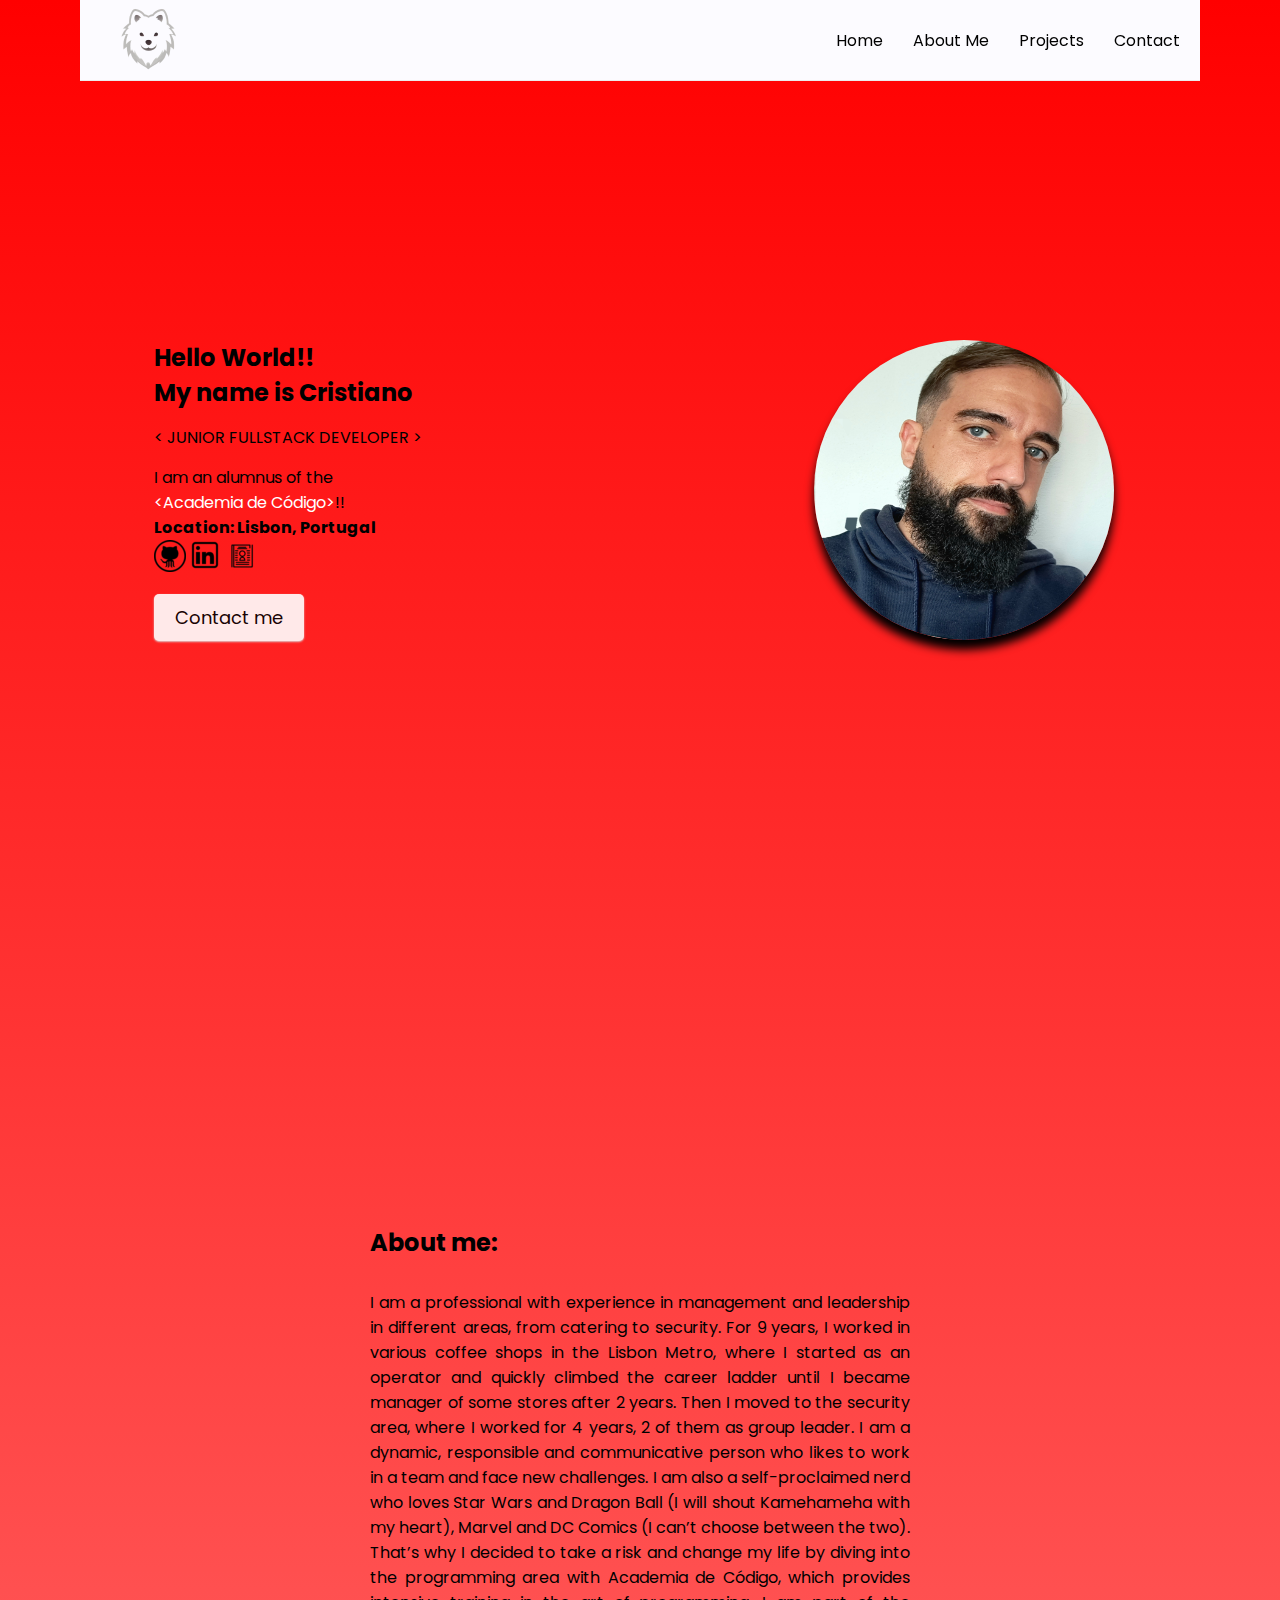
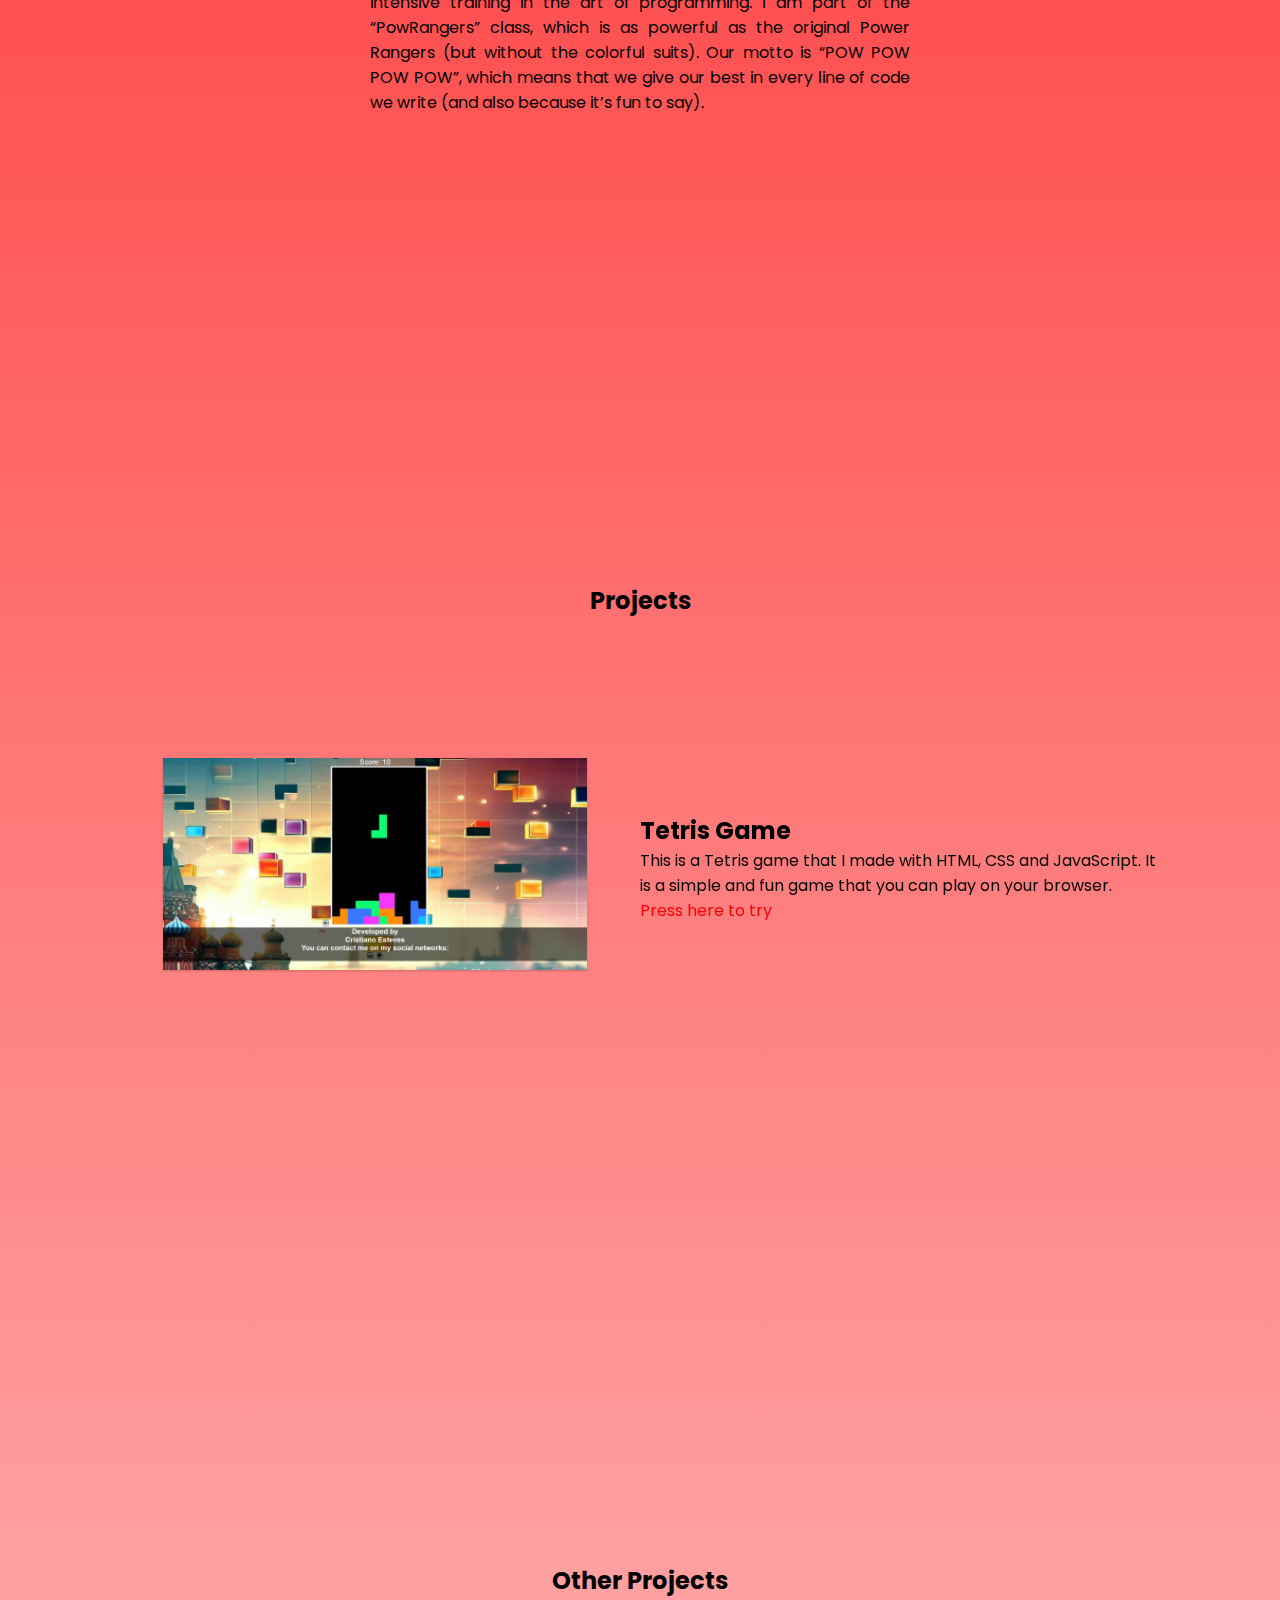
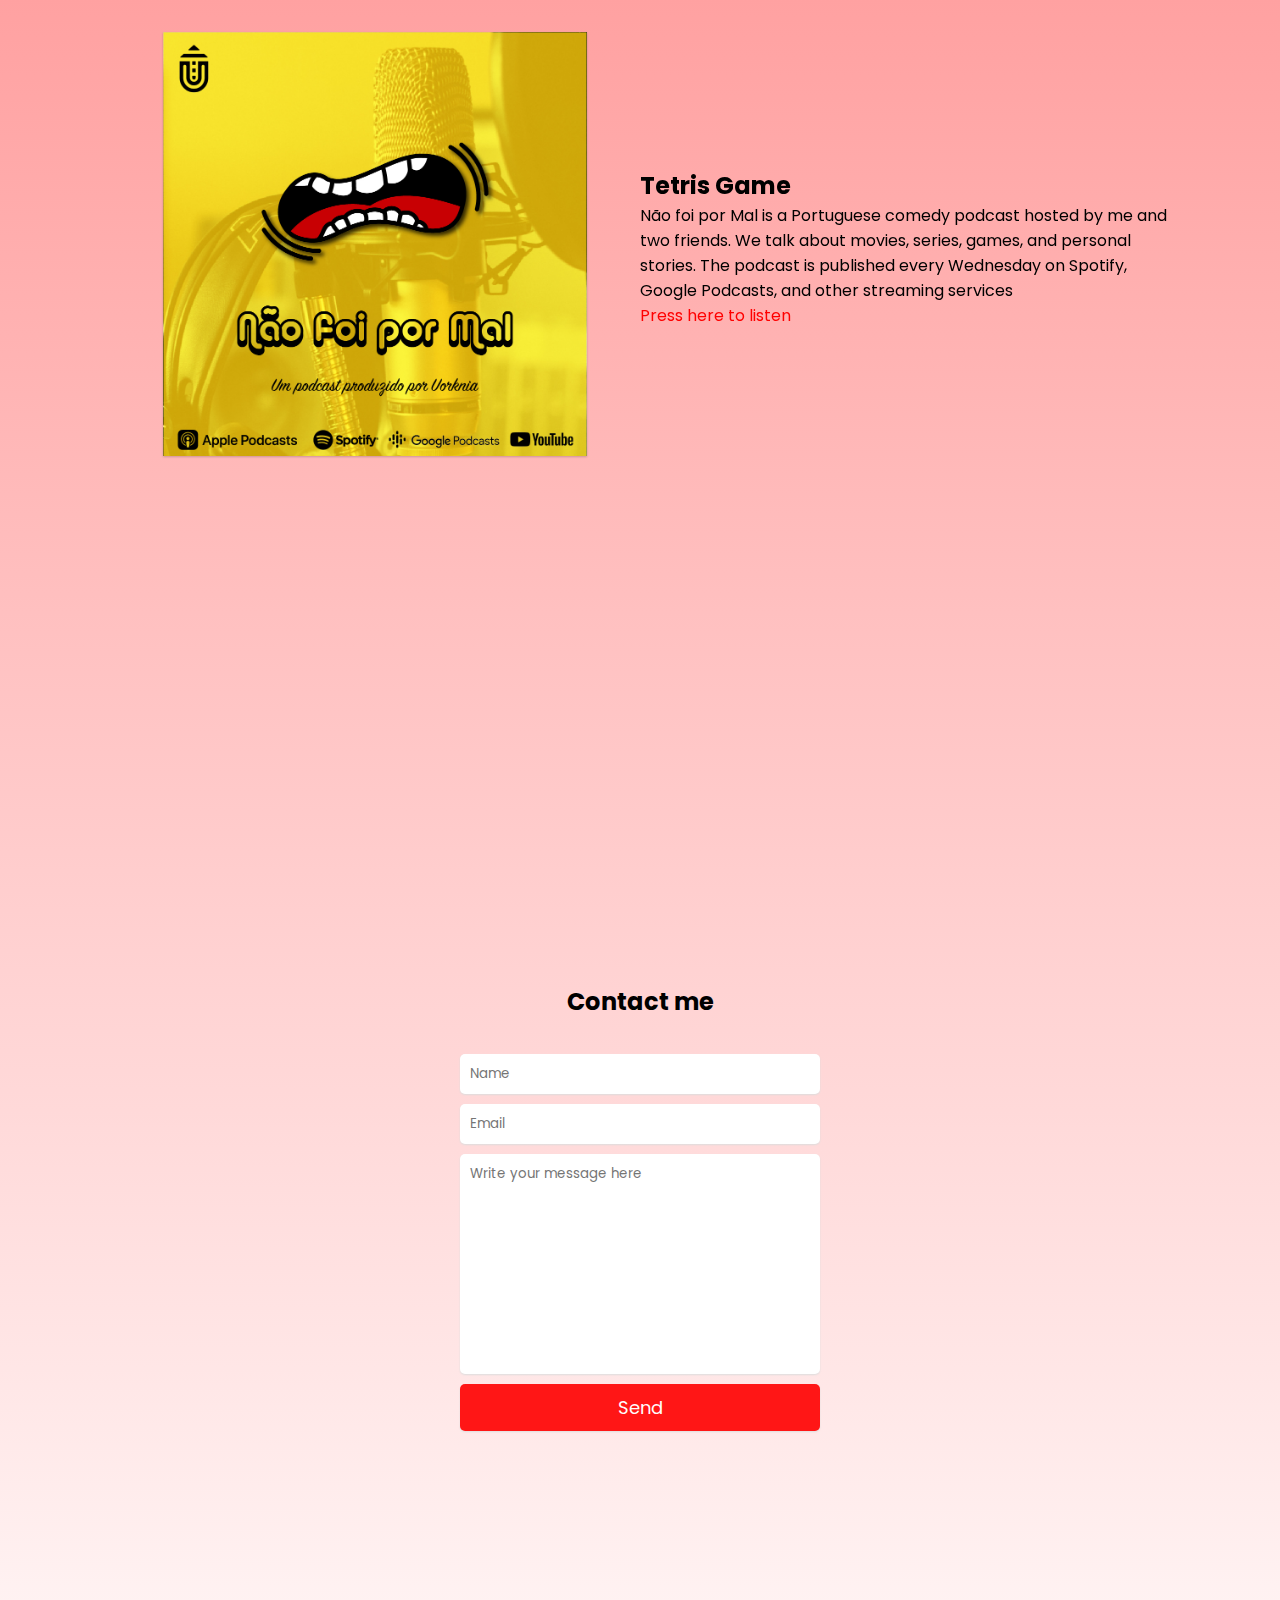
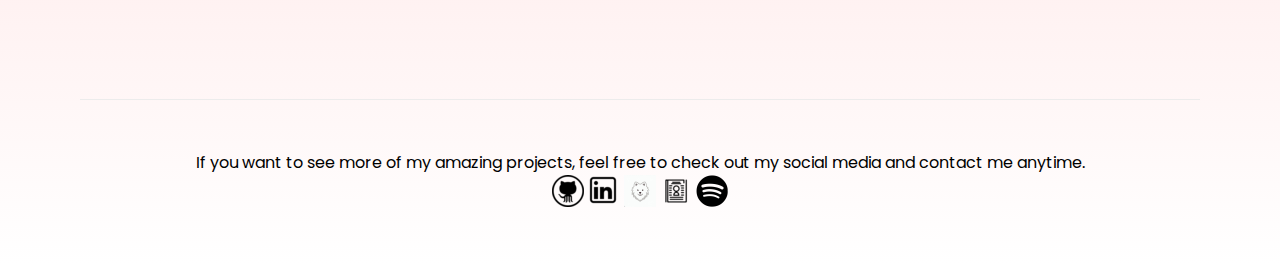
==== index.html @ 314650da "Update index.html" ====
<!DOCTYPE html>
<html lang="en">

<head>
  <meta charset="UTF-8">
  <meta http-equiv="X-UA-Compatible" content="IE=edge">
  <meta name="viewport" content="width=device-width, initial-scale=1.0">
  <link rel="stylesheet" href="https://unpkg.com/swiper/swiper-bundle.min.css" />
  <link rel="stylesheet" href="style.css">
  <link rel="icon" type="image/png" sizes="32x32" href="/resource/peky32x32.png">
  <title>Cristiano Esteves Profile Page</title>
</head>

<body>
  <main>
    <!-- HEADER -->
    <header>
      <div class="logo">
        <a href="resource/peky.png" target="_blank" rel="noopener noreferrer"><img src="/resource/peky-rem.png"></a>
      </div>
      <div class="menu">
        <nav class="nav-list">
          <a href="#home">Home</a>
          <a href="#aboutme">About Me</a>
          <a href="#projects">Projects</a>
          <a href="#contact">Contact</a>
        </nav>
      </div>
    </header>

    <!-- HOME -->
    <section id="home">
      <div class="home-info">
        <h2>Hello World!! <br>My name is Cristiano </h2>
        <span class="home-position"> < JUNIOR  FULLSTACK  DEVELOPER > </span>
        <span class="home-resume">
          I am an alumnus of the <br><a href="https://www.academiadecodigo.org/" style="color: white;">&lt;Academia de
            Código&gt;</a>!!
          <br><strong>Location: Lisbon, Portugal</strong>
          <br><a href="https://github.com/Cristiano642" target="_blank" style="color: white;"><img
              src="resource/GitHub-icon.png"></a>
          <a href="https://www.linkedin.com/in/cristianoe-dev/" target="_blank" style="color: white;"><img
              src="resource/linkedin-icon.png"></a>
          <a href="resource/Cristiano Esteves CV.pdf" target="_blank" style="color: white;"><img
              src="resource/cv-icon.png"></a>
        </span>

        <button>
          <a href="#contact">Contact me</a>
        </button>
      </div>
      <div class="home-img">
        <img src="./resource/crisPhoto.jpg" alt="Foto de perfil">
      </div>
    </section>

    <section id="aboutme">
      <div class="aboutme-info">
        <h2>About me:</h2>
        <span class="aboutme-position"></span>
        <span class="aboutme-resume">
          I am a professional with experience in management and leadership in different areas, from
          catering to security. For 9 years, I worked in various coffee shops in the Lisbon Metro, where I
          started as an operator and quickly climbed the career ladder until I became manager of some
          stores after 2 years. Then I moved to the security area, where I worked for 4 years, 2 of them
          as group leader.
          I am a dynamic, responsible and communicative person who likes to work in a team and face new
          challenges. I am also a self-proclaimed nerd who loves Star Wars and Dragon Ball (I will shout
          Kamehameha with my heart), Marvel and DC Comics (I can’t choose between the two). That’s why I
          decided to take a risk and change my life by diving into the programming area with Academia de
          Código, which provides intensive training in the art of programming. I am part of the
          “PowRangers” class, which is as powerful as the original Power Rangers (but without the colorful
          suits). Our motto is “POW POW POW POW”, which means that we give our best in every line of code
          we write (and also because it’s fun to say).
        </span>
      </div>
    </section>

    <!-- PROJECTS -->

    <section id="projects">
      <h2>Projects</h2>
      <div class="swiper mySwiper">
        <div class="swiper-wrapper">
          <div class="swiper-slide">
            <div class="project-img">
              <img src="resource/tetris-game.jpeg">
            </div>
            <div class="project-info">
              <h2>Tetris Game</h2>
              <p>This is a Tetris game that I made with HTML, CSS and JavaScript. It is a simple and fun game that you
                can play on your browser.</p>
              <a href="https://tetris-game-9y6k.onrender.com/" target="_blank" style="color: red;">Press here to try</a>
            </div>
          </div>
          <div class="swiper-slide">
            <div class="project-img">
              <img src="resource/moviefinder.jpeg">
            </div>
            <div class="project-info">
              <h2>MovieFinder</h2>
              <p> I created a website that uses an API to search for a movie that is typed by the user. An API is an
                application programming interface that allows communication between different systems.</p>
              <a href="https://moviefinder-sgd6.onrender.com/" target="_blank" style="color: red;">Press here to try</a>
            </div>
          </div>
          <div class="swiper-slide">
            <div class="project-img">
              <img src="resource/snake-game.jpeg">
            </div>
            <div class="project-info">
              <h2>The SnakeGame</h2>
              <p>This is a project of a simple snake game made with HTML, CSS and JavaScript. The goal of the game is to
                control the snake with the arrow keys or the buttons on the screen and make it eat the apples that
                appear on the grid. The apples are the red balls.</p>
              <a href="https://snake-game-by-cristiano-esteves.onrender.com/" target="_blank" style="color: red;">Press
                here to try</a>
            </div>
          </div>
          <div class="swiper-slide">
            <div class="project-img">
              <img src="./resource/hangman.png">
            </div>
            <div class="project-info">
              <h2>Hangman Game</h2>
              <p>This is a simple word guessing game where the player must try to discover the hidden word before the
                doll is completely drawn.</p>
              <p><strong>Made in Java</strong></p>
            </div>
          </div>
          <div class="swiper-slide">
            <div class="project-img">
              <img src="./resource/Powball2.png">
            </div>
            <div class="project-info">
              <h2>PowBall Game</h2>
              <p>A game where you have to catch the balls and escape from the bombs.</p>
              <p><strong>Made in Java</strong></p>
            </div>
          </div>

        </div>

        <div class="swiper-button-next"></div>
        <div class="swiper-button-prev"></div>
        <div class="swiper-pagination"></div>
      </div>
    </section>


    <!-- Other Projects-->

    <section id="projects">
      <h2>Other Projects</h2>
      <div class="swiper mySwiper">
        <div class="swiper-wrapper">
          <div class="swiper-slide">
            <div class="project-img">
              <img src="resource/nfpmPhoto.jpg">
            </div>
            <div class="project-info">
              <h2>Tetris Game</h2>
              Não foi por Mal is a Portuguese comedy podcast hosted by me and two friends. We talk about movies, series,
              games, and
              personal stories. The podcast is published every Wednesday on Spotify, Google Podcasts, and other
              streaming services</p>
              <a href="https://tetris-game-9y6k.onrender.com/" target="_blank" style="color: red;">Press here to listen</a>
            </div>
          </div>
        </div>
      </div>
    </section>
    <!-- CONTACT -->

    <section id="contact">
      <h2>Contact me</h2>
      <form action="https://formsubmit.co/cristiano642@hotmail.com" method="POST">
        <input type="text" name="name" placeholder="Name" required>
        <input type="email" name="email" placeholder="Email" require>
        <textarea cols="30" rows="10" name="message" placeholder="Write your message here" required></textarea>
        <input type="hidden" name="_autoresponse" value="Thank you for your message, I will reply as soon as possible.">
        <button type="submit">Send</button>
      </form>
    </section>

    <footer>
      <p>If you want to see more of my amazing projects, feel free to check out my social media and contact me anytime.</p>
      <a href="https://github.com/Cristiano642" target="_blank" style="color: white;"><img
          src="resource/GitHub-icon.png"></a>
      <a href="https://www.linkedin.com/in/cristianoe-dev/" target="_blank" style="color: white;"><img
          src="resource/linkedin-icon.png"></a>
      <a href="resource/peky.png" target="_blank" rel="noopener noreferrer"><img sizes="32px 32px" src="/resource/peky32x32.png"></a>
      <a href="resource/Cristiano Esteves CV.pdf" target="_blank" style="color: white;"><img src="resource/cv-icon.png"></a>
      <a href="https://open.spotify.com/show/4ibRw3unUvCYvK0RNx3aZR?si=bc5b42cee60f4824" target="_blank" style="color: white;"><img src="resource/spotify_icon-icons.com_65503.ico"></a>
    </footer>
  </main>

  <script src="https://unpkg.com/swiper/swiper-bundle.min.js"></script>
  <script src="script.js"></script>
</body>

</html>
---- style.css ----
@import url('https://fonts.googleapis.com/css2?family=Poppins:wght@400;500;600&family=Roboto:wght@100;300;400;500;700;900&family=Source+Sans+Pro:wght@200;300;400;600;700;900&display=swap');

/* INITIALS */

* {
  margin: 0;
  padding: 0;
  box-sizing: border-box;
  font-family: 'Poppins', sans-serif;
  position: relative;
}

html {
  scroll-behavior: smooth;
}

body {
  background-image: linear-gradient(red,white);
  display: flex;
  justify-content: center;
}

body::-webkit-scrollbar {
  width: 6px;
}
body::-webkit-scrollbar-thumb {
  border-radius: 10px;
  background-color: lightgray; 
}

main {
  width: 1120px;
}

/* HEADER */

header {
  display: flex;
  align-items: center;
  justify-content: space-between;
  padding: 5px 20px;
  height: 80px;
  position: fixed;
  top: 0;
  z-index: 999;
  background-color: #fcfbff;
  box-shadow: 0 1px 0 #ececec;
  max-width: 1120px;
  width: 100%;
}

.logo img {
  width: 50%;
  height: 50%;
}

.nav-list {
  display: flex;
  gap: 30px;
}

a {
  cursor: pointer;
  text-decoration: none;
  color: black;
}

/* HOME */

section#home {
  height: calc(100vh + 80px);
  display: flex;
  align-items: center;
  justify-content: space-around;
  padding: 5px 20px;
  width: 100%;
}

.home-info {
  width: 50%;
  display: flex;
  flex-direction: column;
  gap: 15px;
  text-align: justify;
}

.home-info button {
  border: none;
  width: 150px;
  padding: 10px;
  background-color: #ffffff;
  color: white;
  font-size: 18px;
  cursor: pointer;
  opacity: 0.9;
  border-radius: 5px;
}

.home-info button a{
  color: rgb(0, 0, 0);
}

.home-info button:hover{
  opacity: 1;
}

.home-img {
  width: 30%;
  display: flex;
  align-items: center;
  justify-content: center;
}

.home-img img {
  width: 300px;
  height: 300px;
  animation: float 5s ease-in-out infinite;
  box-shadow: 0 10px 10px;
  border-radius: 50%;
}


section#aboutme {
  height: calc(100vh + 80px);
  display: flex;
  align-items: center;
  justify-content: space-around;
  padding: 5px 20px;
  width: 100%;
}

.aboutme-info {
  width: 50%;
  display: flex;
  flex-direction: column;
  gap: 15px;
  text-align: justify;
}

/* PROJECTS */

section#projects {
  height: calc(100vh + 80px);
  width: 100%;
  display: flex;
  align-items: center;
  flex-wrap: wrap;
  align-content: center;
  justify-content: center;
}

.project-img {
  width: 50%;
}

.project-img img {
  box-shadow: 0 1px 2px #0003;
  object-fit: cover;
  width: 80%;
}

.project-info {
  width: 50%;
  display: flex;
  flex-direction: column;
  text-align: start;
}

.swiper {
  width: 95vw;
  height: 500px;
}

.swiper-slide {
  text-align: center;
  display: flex;
  justify-content: center;
  align-items: center;
  padding: 0 30px;
}

.swiper-button-next, 
.swiper-button-prev {
  color: white;
}

.swiper-pagination-bullet-active {
  background-color: white;
}


/* CONTACTS */

#contact {
  height: calc(100vh + 80px);
  width: 100%;
  display: flex;
  align-items: center;
  justify-content: center;
  flex-direction: column;
  gap: 30px;
}

#contact form {
  display: flex;
  flex-direction: column;
  gap: 10px;
  max-width: 400px;
  width: 100%;
  padding: 5px 20px;
}

input, textarea, button {
  box-shadow: 0 1px 2px #ddd;
  border: none;
  padding: 10px;
  border-radius: 5px;
  outline: none;
  resize: none;
}

#contact form button {
  background-color: red;
  color: white;
  font-size: 18px;
  cursor: pointer;
  opacity: 0.9;
}

#contact form button:hover{
  opacity: 1;
}

/* FOOTER */

footer {
  box-shadow: 0px -1px 0px 0px #ececec;
  padding: 50px;
  text-align: center;
}

/* MOBILE */

@media (max-width: 450px) {
  header {
    justify-content: center;
  }
  
  .logo {
    display: none;
  }

  section#home {
    flex-direction: column-reverse;
    justify-content: center;
  }

  .home-info, .home-img {
    width: 100%;
    padding: 10px;
  }

  section#aboutme {
    flex-direction: column-reverse;
    justify-content: center;
  }

  .aboutme-info, .aboutme-img {
    width: 100%;
    padding: 10px;
  }

  .swiper-slide {
    flex-direction: column-reverse;
    gap: 30px;
  }

  .project-img {
    width: 100%;
  }
 
  .project-info {
    width: 80%;
  }
}
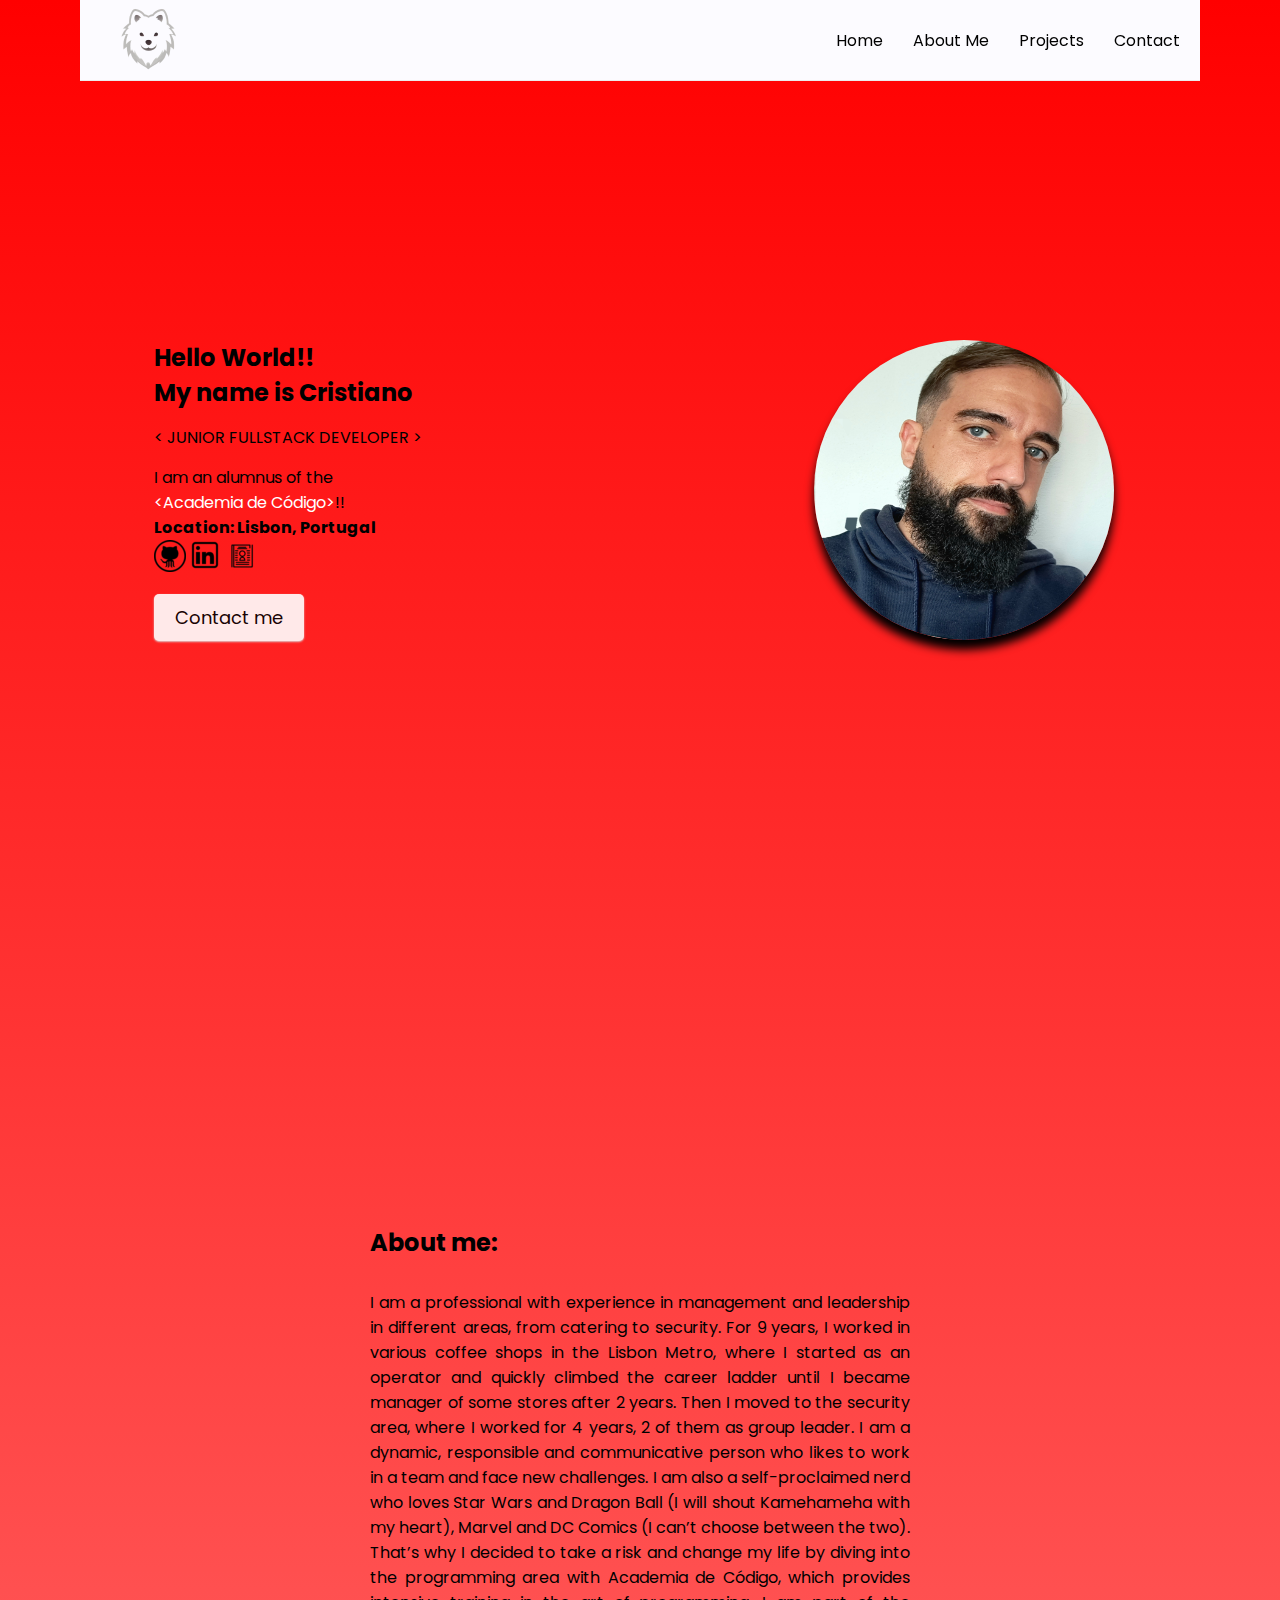
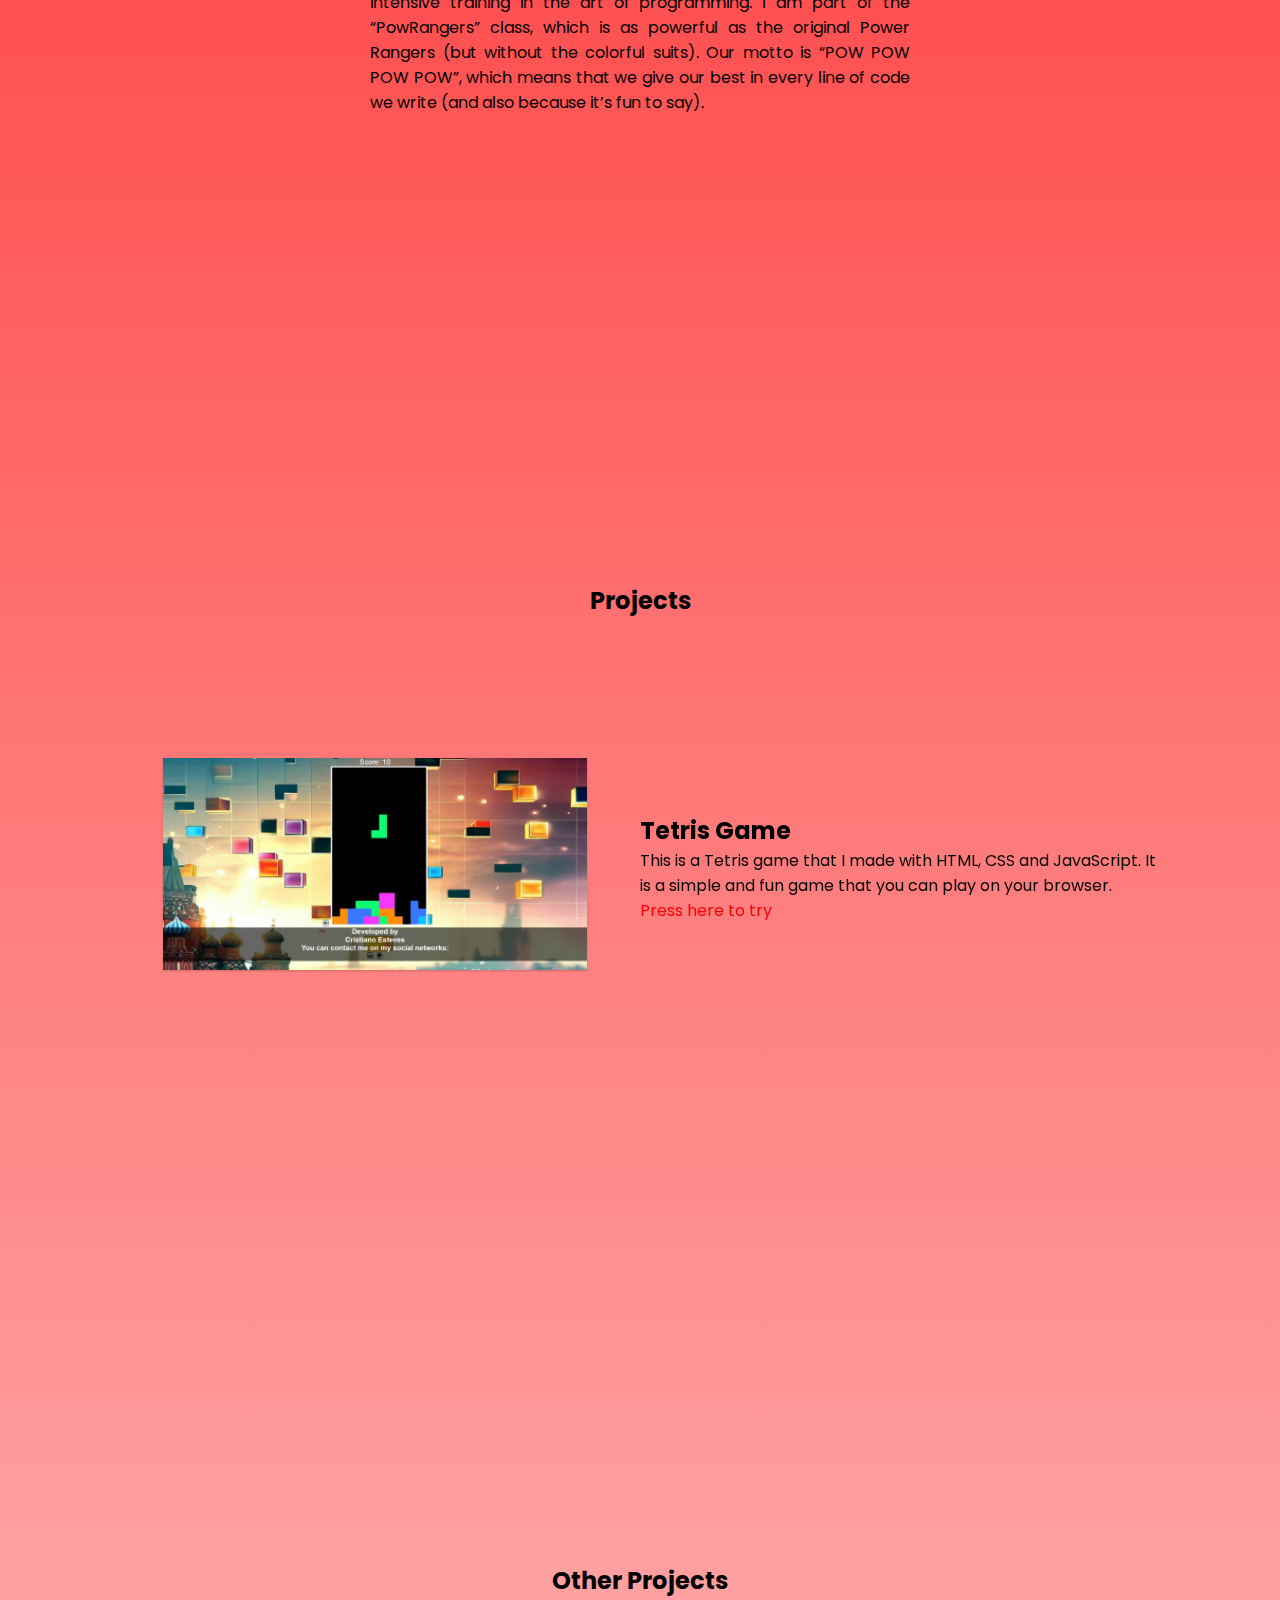
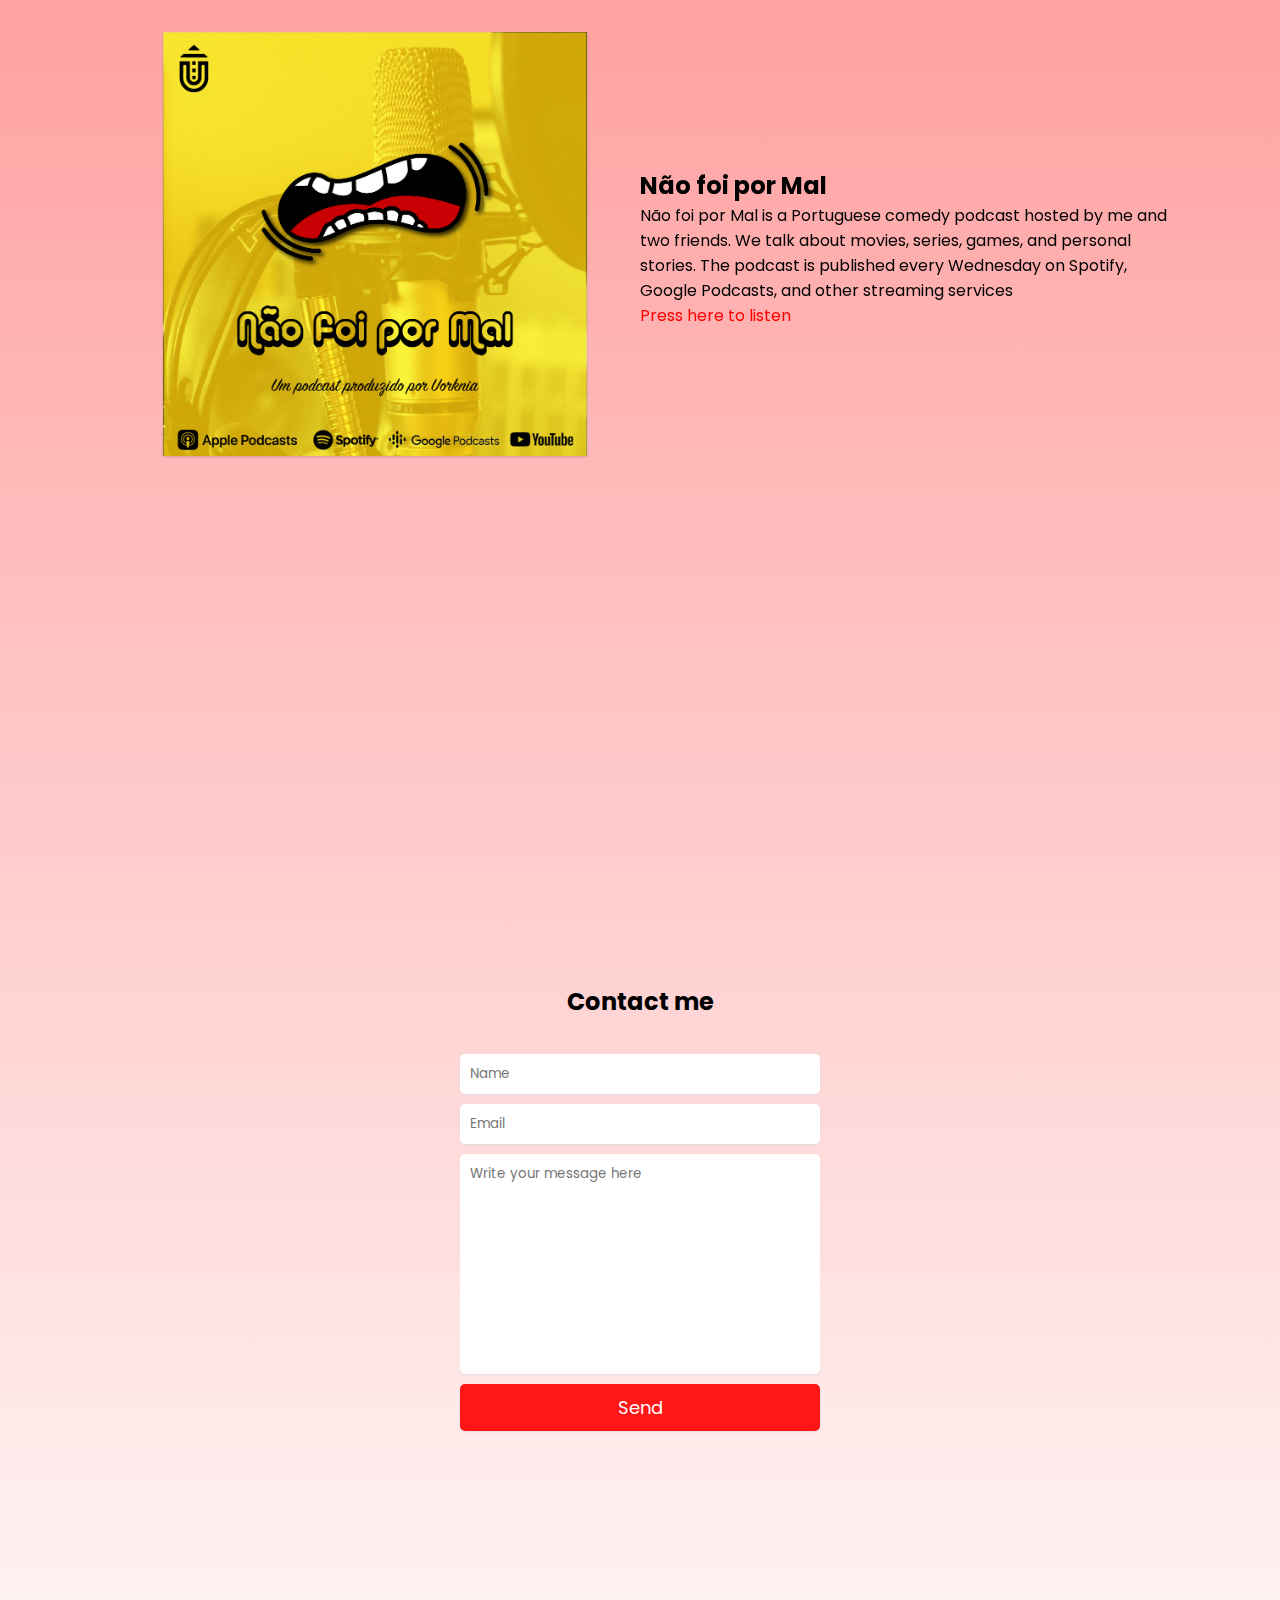
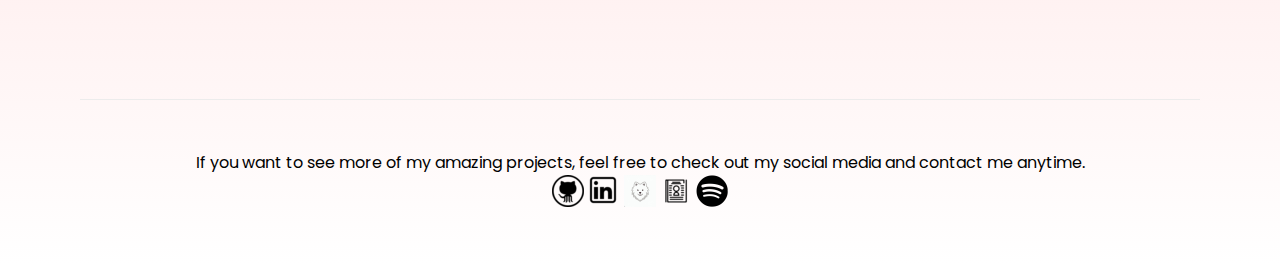
==== commit bcf19047: "Update index.html" ====
--- a/index.html
+++ b/index.html
@@ -159,7 +159,7 @@
               <img src="resource/nfpmPhoto.jpg">
             </div>
             <div class="project-info">
-              <h2>Tetris Game</h2>
+              <h2>Não foi por Mal</h2>
               Não foi por Mal is a Portuguese comedy podcast hosted by me and two friends. We talk about movies, series,
               games, and
               personal stories. The podcast is published every Wednesday on Spotify, Google Podcasts, and other
@@ -200,3 +200,4 @@
 </body>
 
 </html>
+
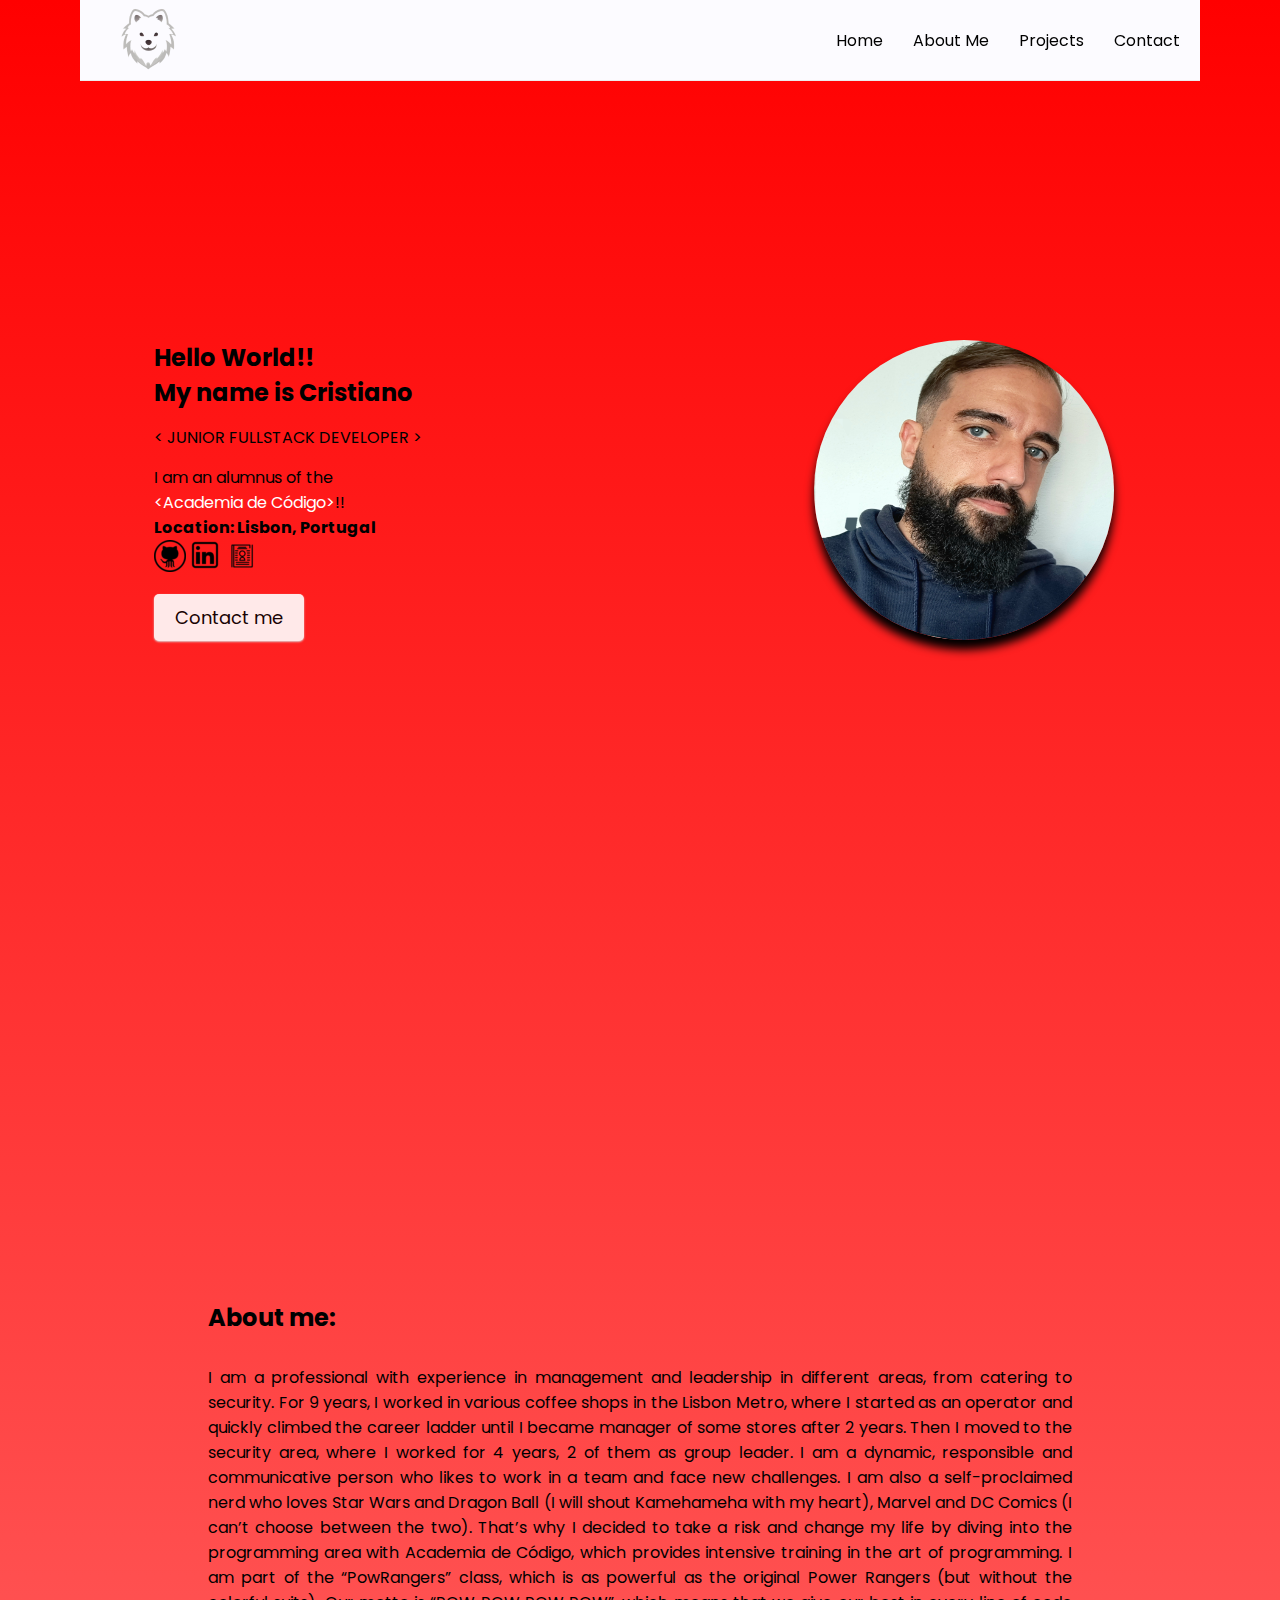
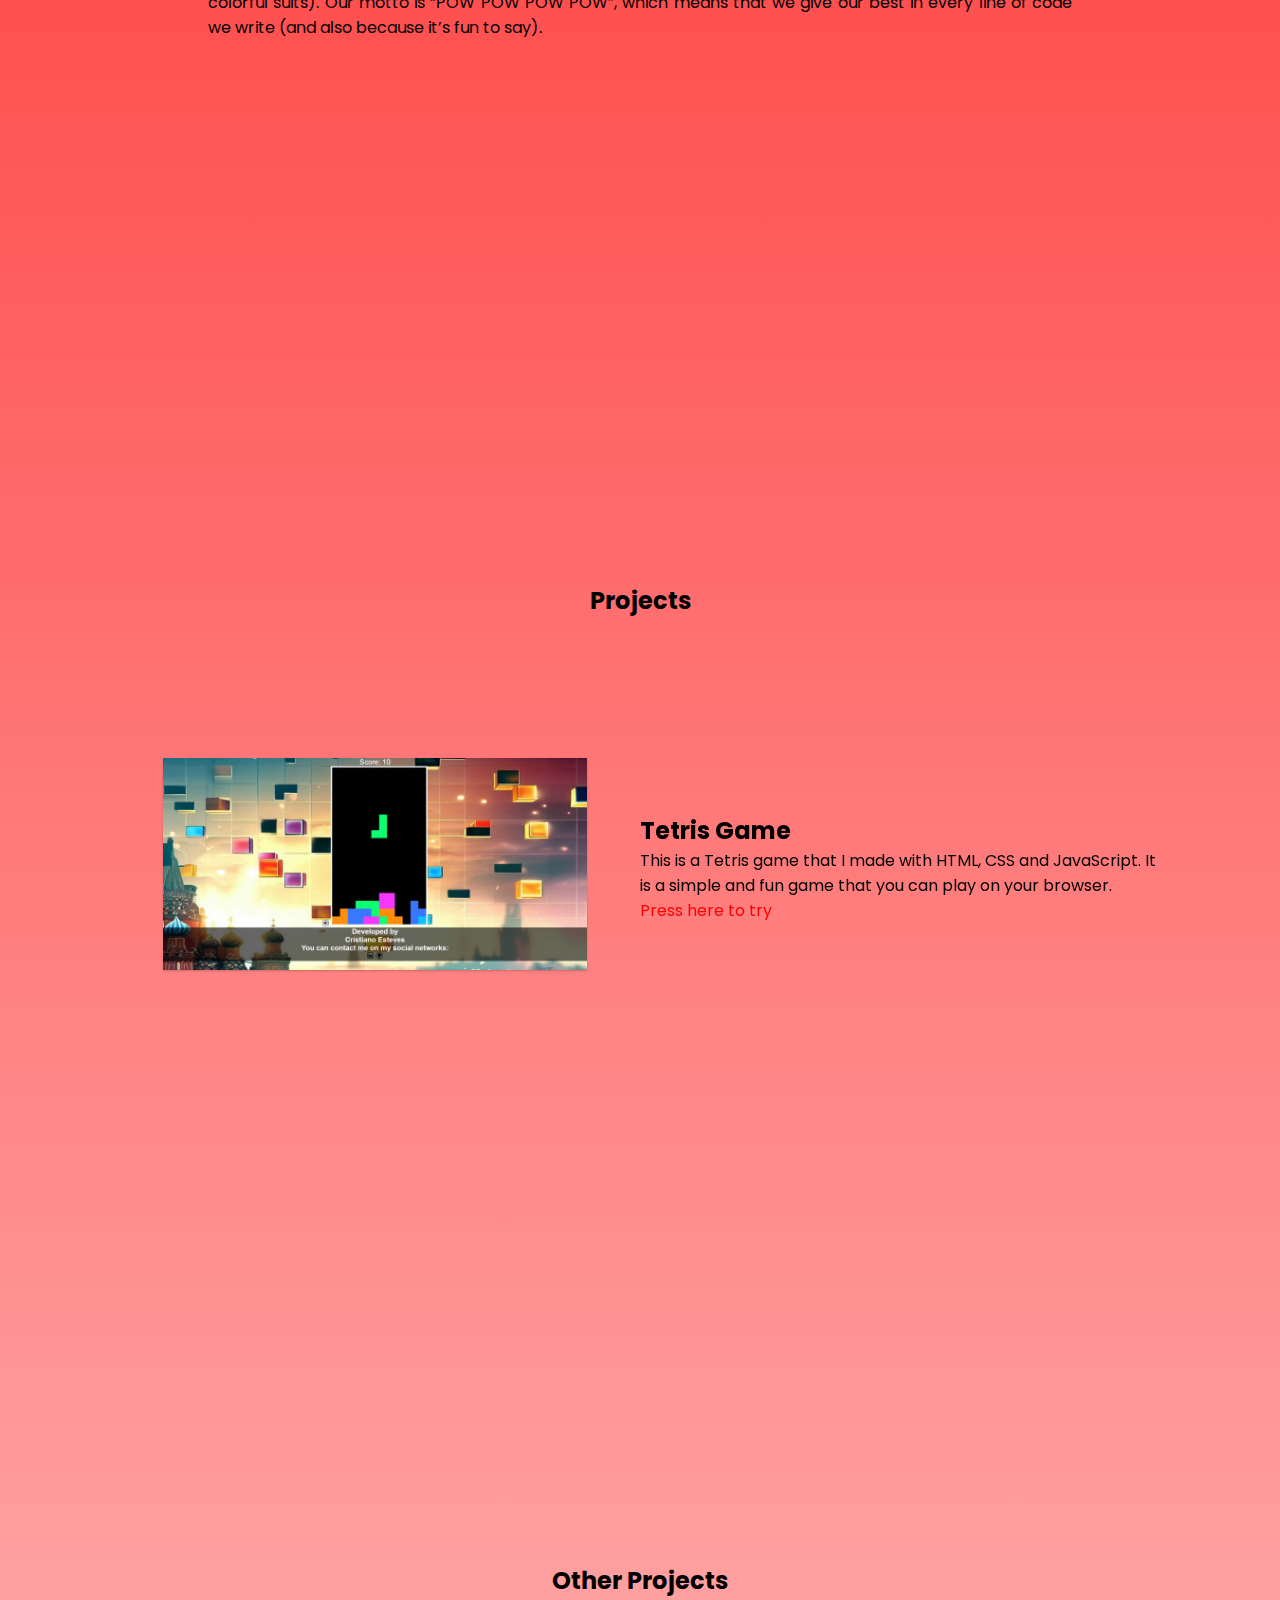
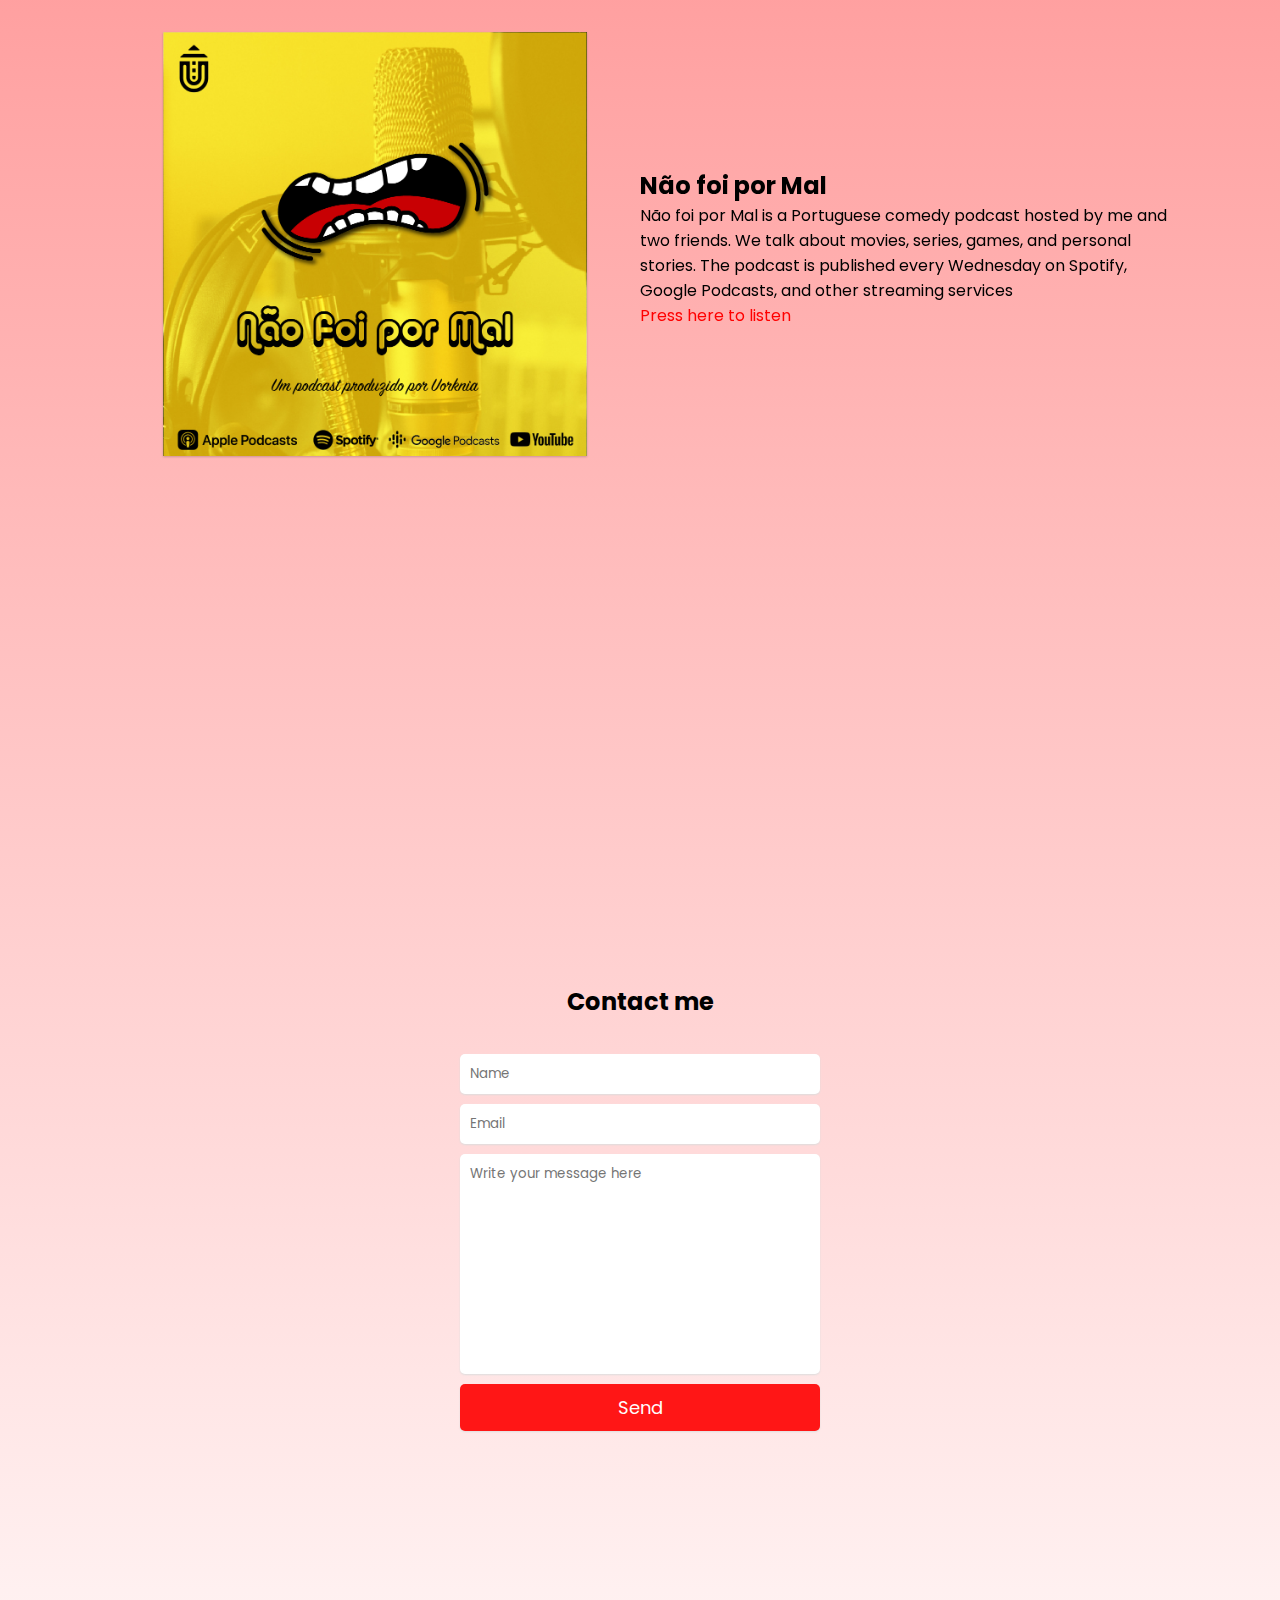
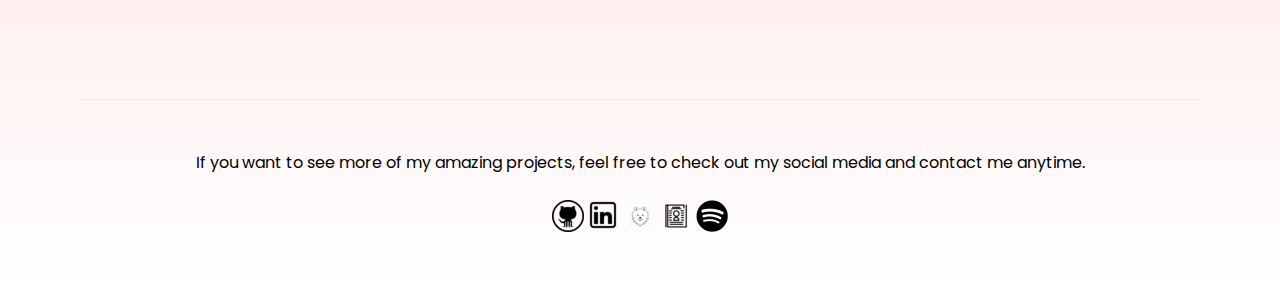
==== commit abea4da7: "Update index.html" ====
--- a/index.html
+++ b/index.html
@@ -185,6 +185,7 @@
 
     <footer>
       <p>If you want to see more of my amazing projects, feel free to check out my social media and contact me anytime.</p>
+      <br>
       <a href="https://github.com/Cristiano642" target="_blank" style="color: white;"><img
           src="resource/GitHub-icon.png"></a>
       <a href="https://www.linkedin.com/in/cristianoe-dev/" target="_blank" style="color: white;"><img
--- a/style.css
+++ b/style.css
@@ -130,7 +130,7 @@
 }
 
 .aboutme-info {
-  width: 50%;
+  width: 80%;
   display: flex;
   flex-direction: column;
   gap: 15px;
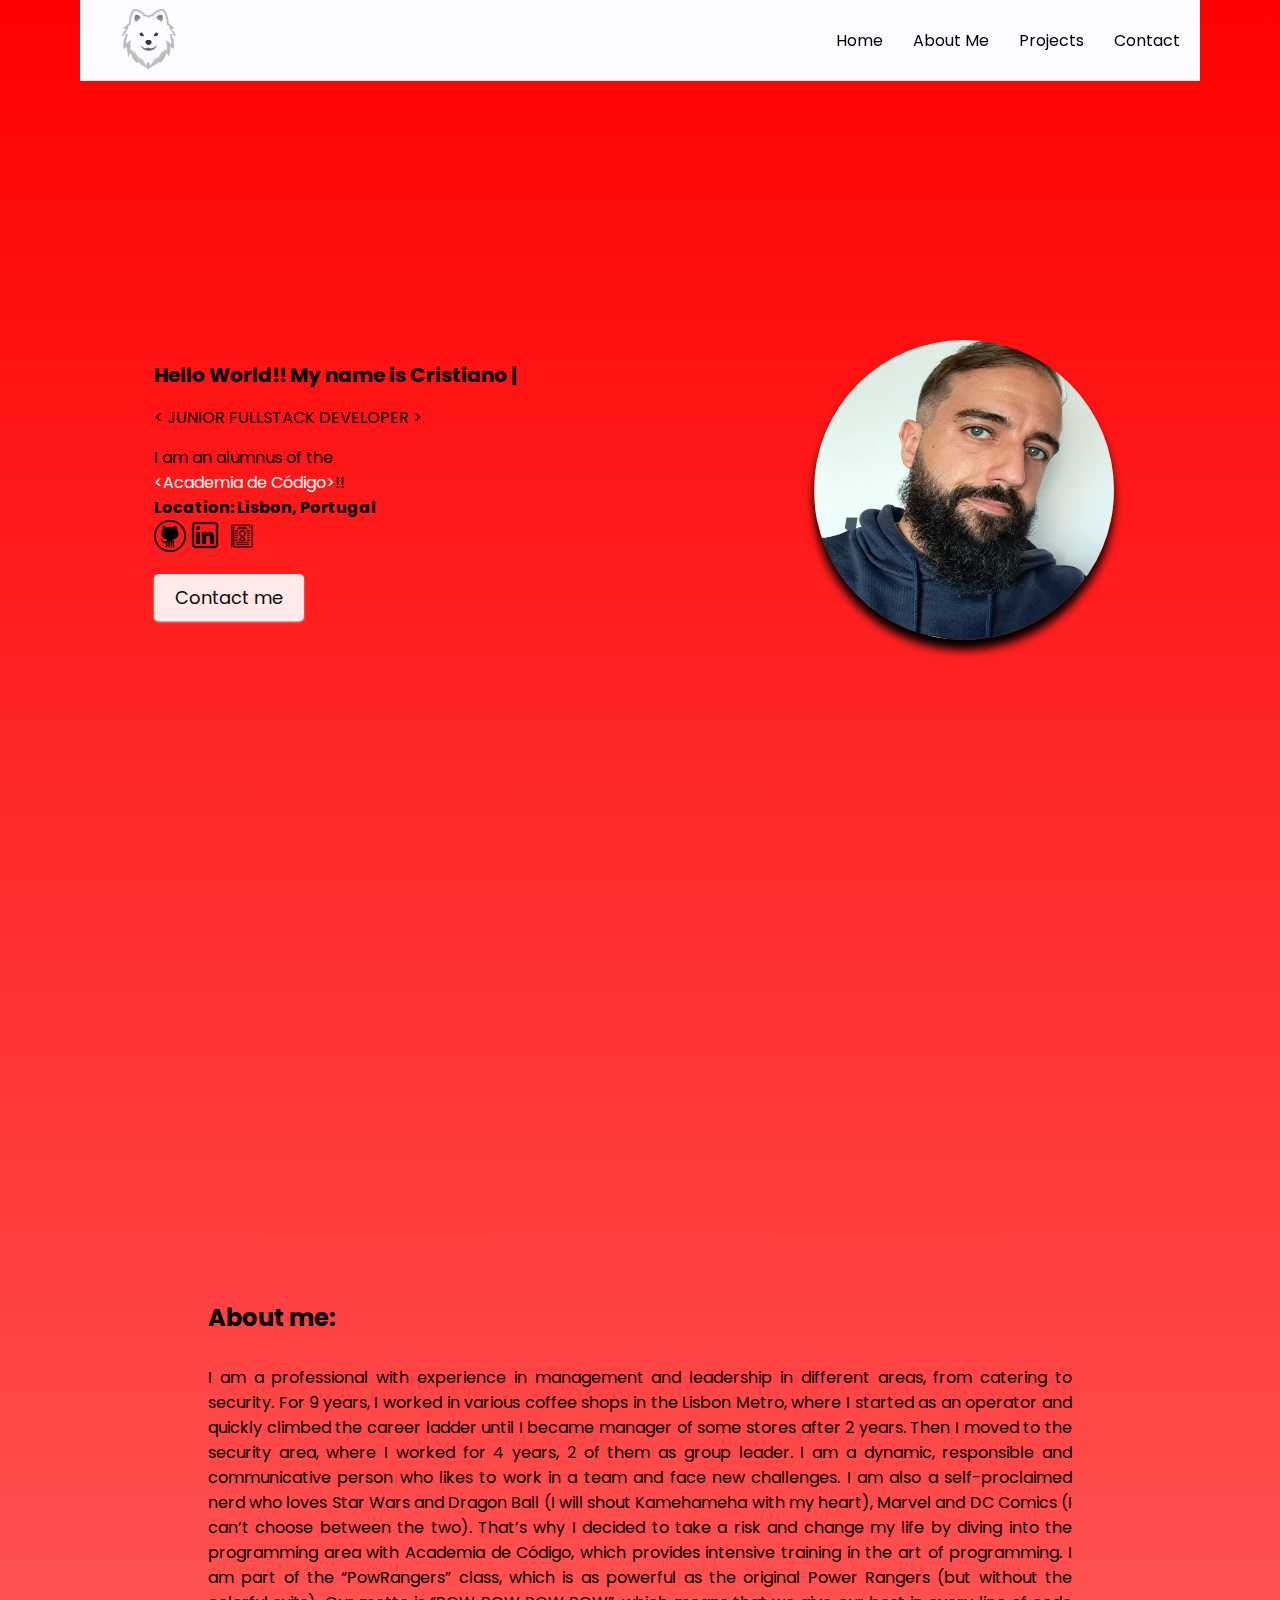
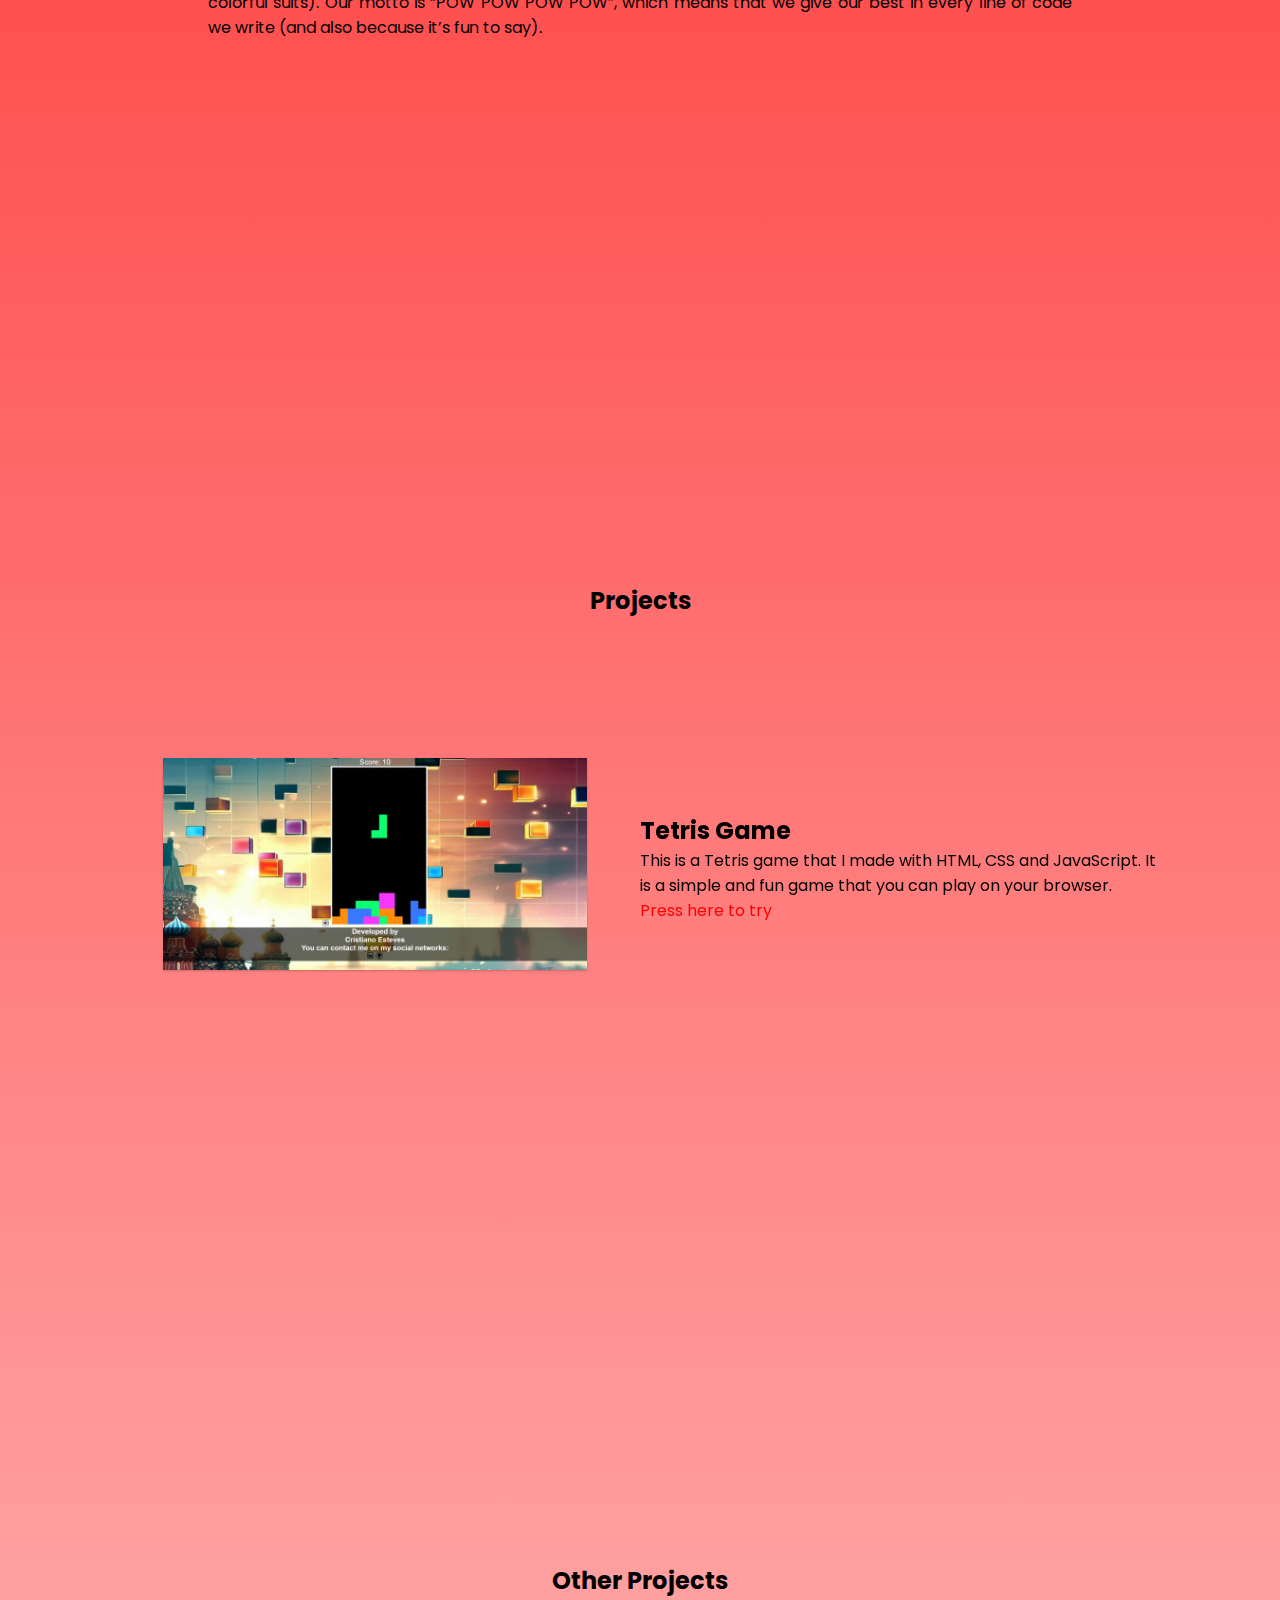
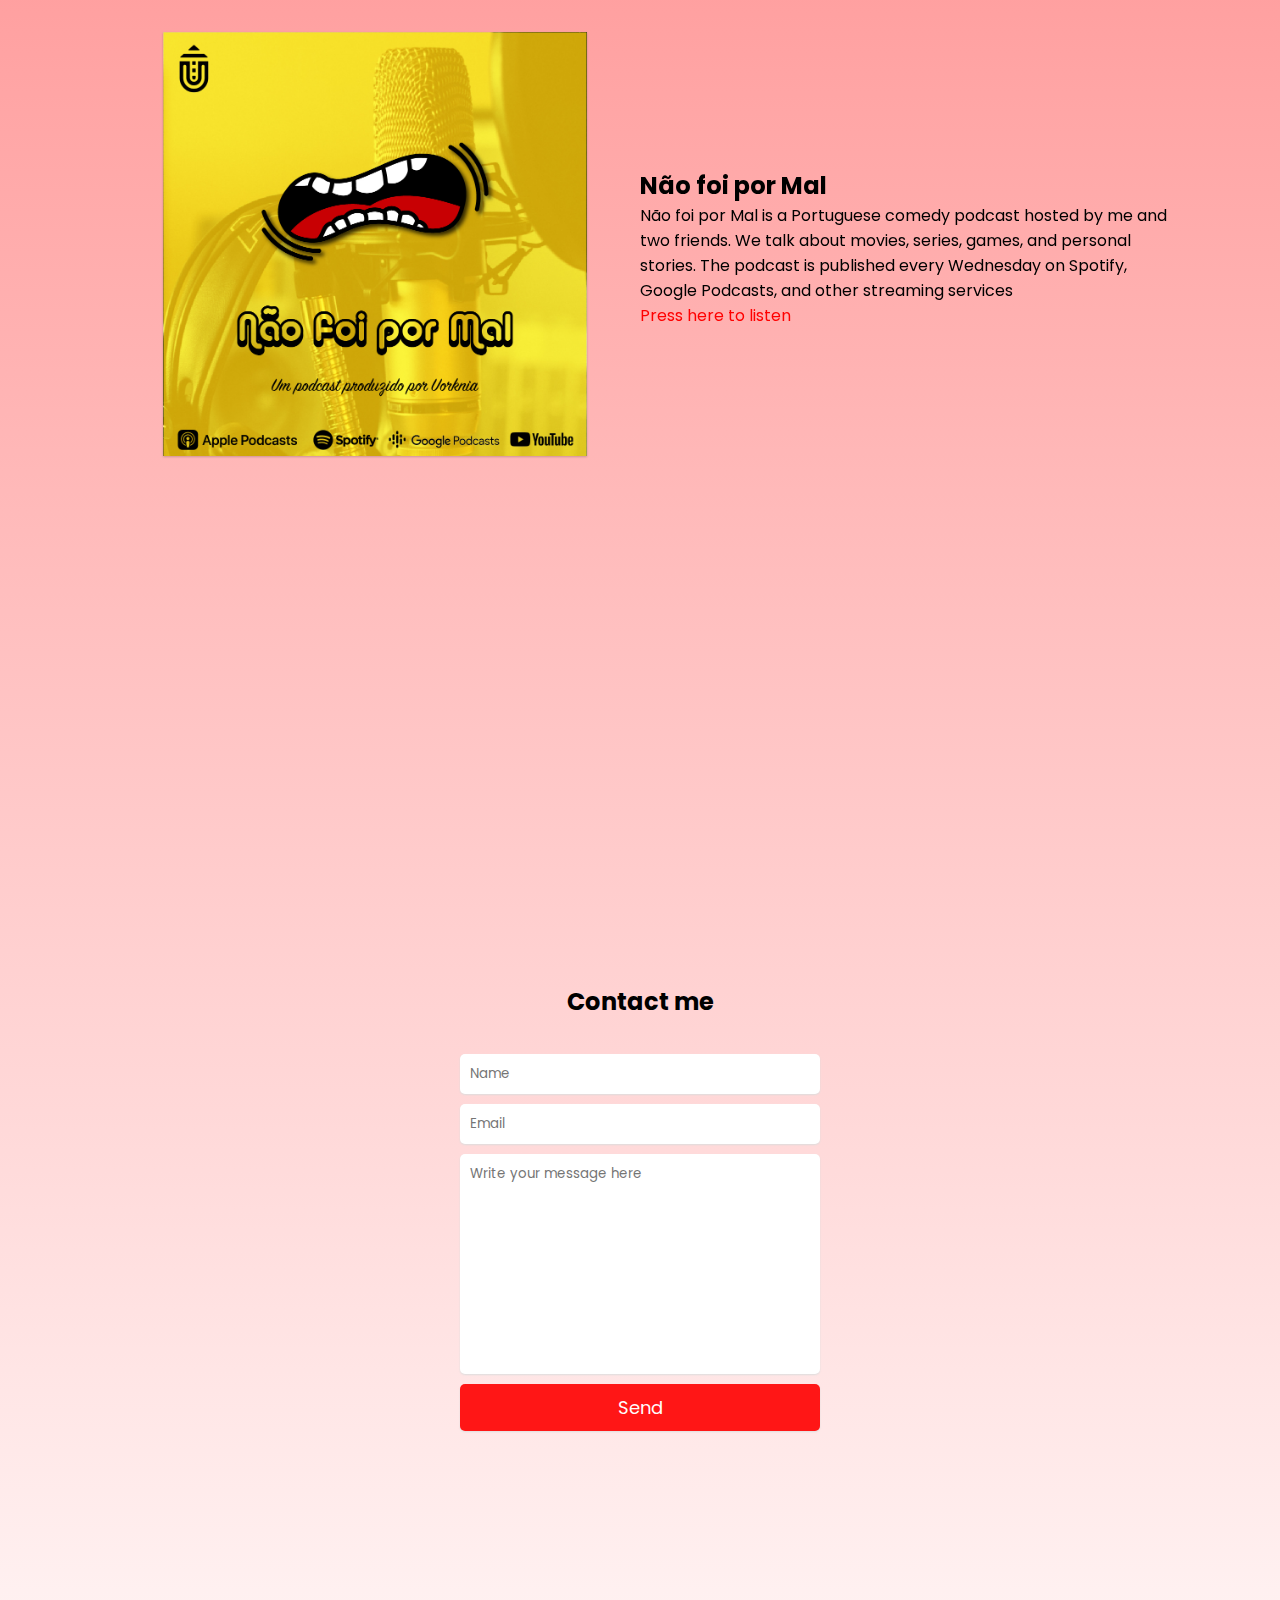
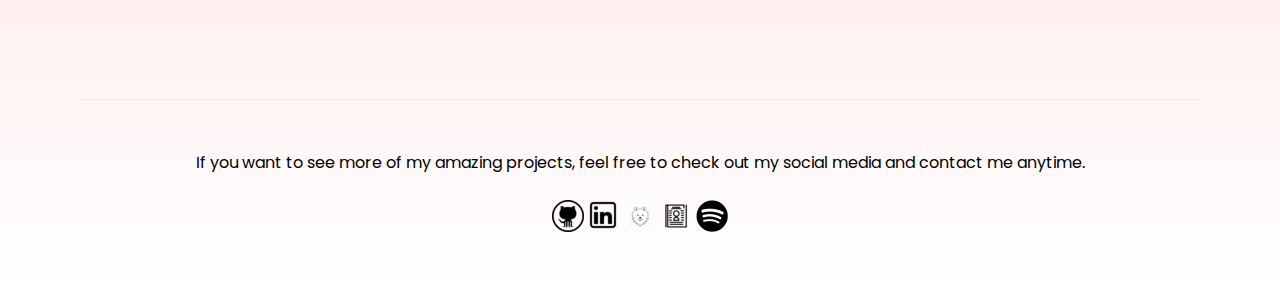
==== commit 4ea3436d: "Update index.html" ====
--- a/index.html
+++ b/index.html
@@ -29,10 +29,11 @@
     </header>
 
     <!-- HOME -->
-    <section id="home">
+<section id="home">
       <div class="home-info">
-        <h2>Hello World!! <br>My name is Cristiano </h2>
-        <span class="home-position"> < JUNIOR  FULLSTACK  DEVELOPER > </span>
+      <!-- Adicione um id para o elemento h2 que contém o seu nome -->
+      <h2 id="nome"></h2>
+      <span class="home-position"> < JUNIOR FULLSTACK DEVELOPER > </span> 
         <span class="home-resume">
           I am an alumnus of the <br><a href="https://www.academiadecodigo.org/" style="color: white;">&lt;Academia de
             Código&gt;</a>!!
--- a/style.css
+++ b/style.css
@@ -83,6 +83,50 @@
   gap: 15px;
   text-align: justify;
 }
+
+/* animação do texto */
+ 
+ #nome {
+   width: 100%;
+   height: auto;
+   font-size: 20px;
+   color: black;
+    overflow: hidden;
+    animation: digitar 10s steps(34) forwards;
+ }
+ 
+ #nome::before {
+    content: "Hello World!! My name is Cristiano ";
+    max-width: 100%;
+    white-space: nowrap;
+ }
+ 
+ #nome::after {
+    content: "|";
+    animation: piscar 1s infinite;
+ }
+ 
+ @keyframes digitar {
+    from {
+      width: 0;
+    }
+
+    to {
+      width: 100%;
+    }
+ }
+ 
+ @keyframes piscar {
+
+    from, to {
+      opacity: 1;
+    }
+    50% {
+      opacity: 0;
+    }
+ }
+ 
+
 
 .home-info button {
   border: none;
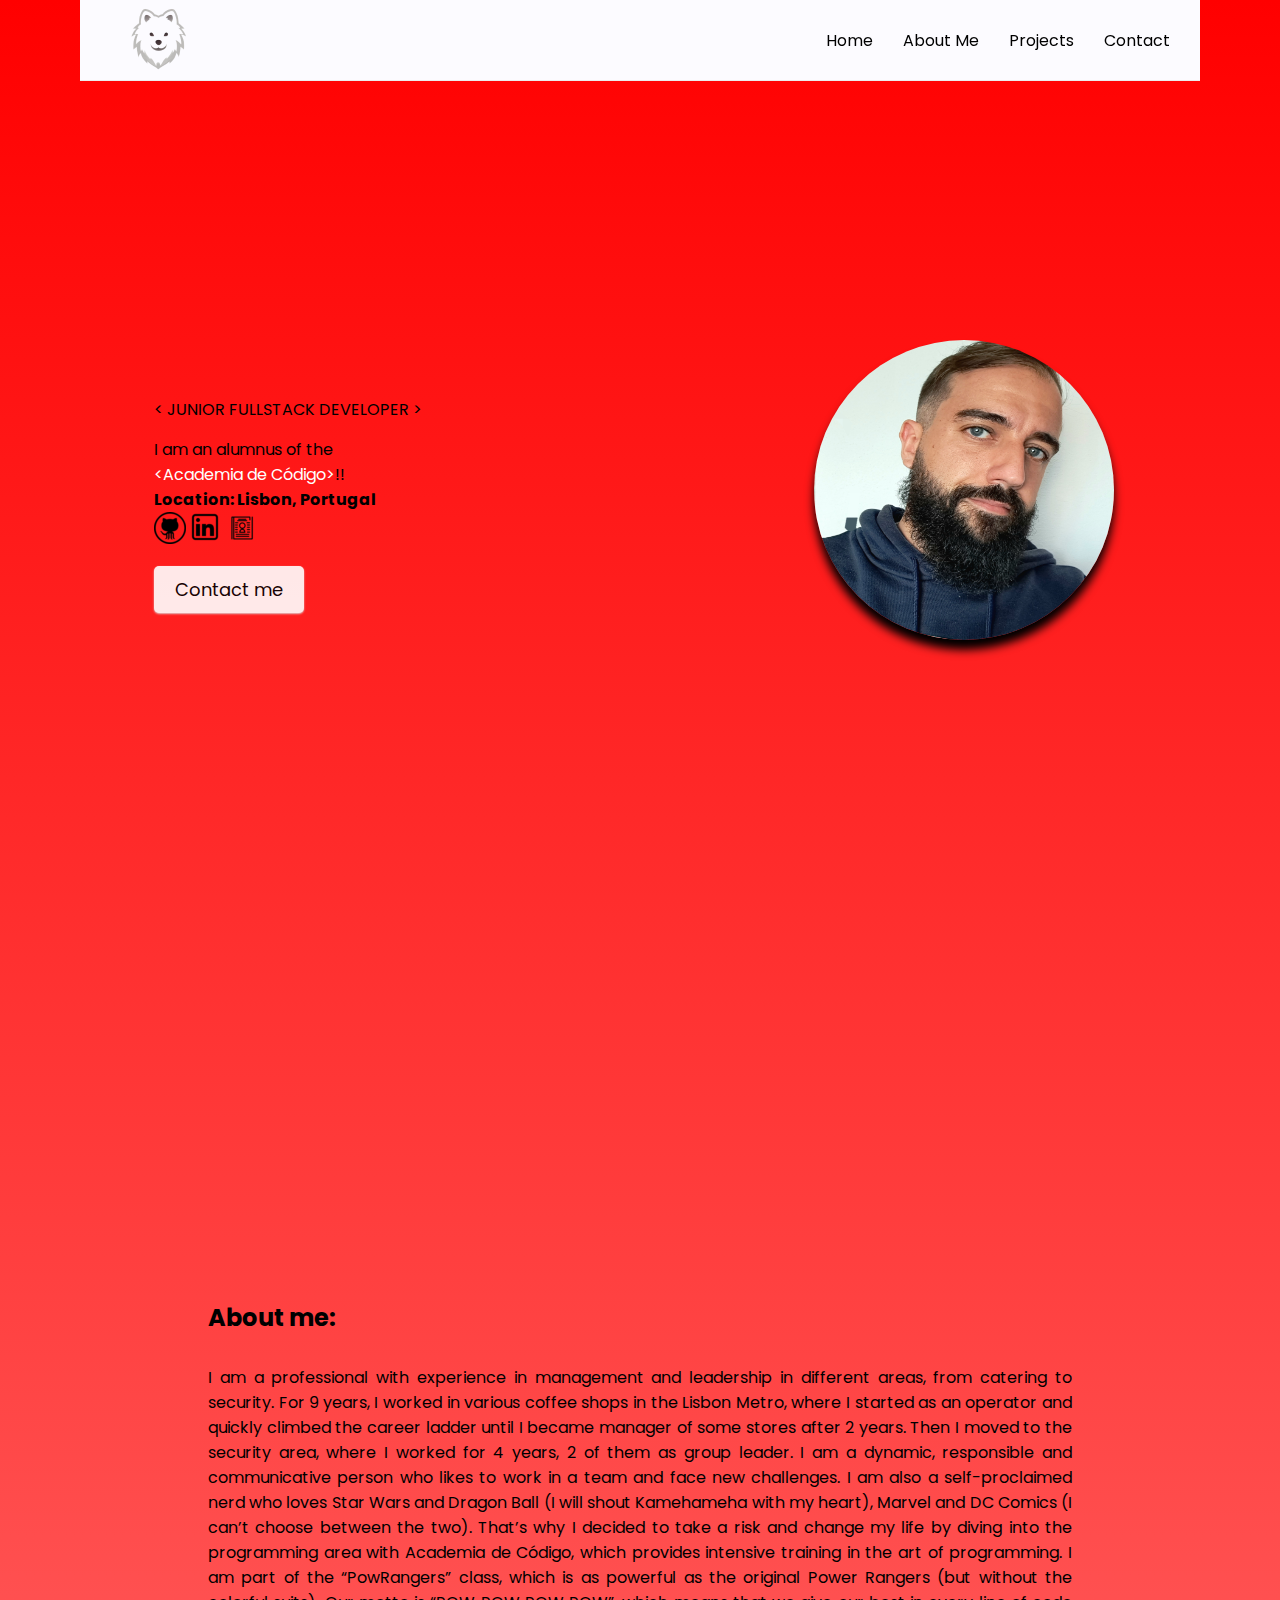
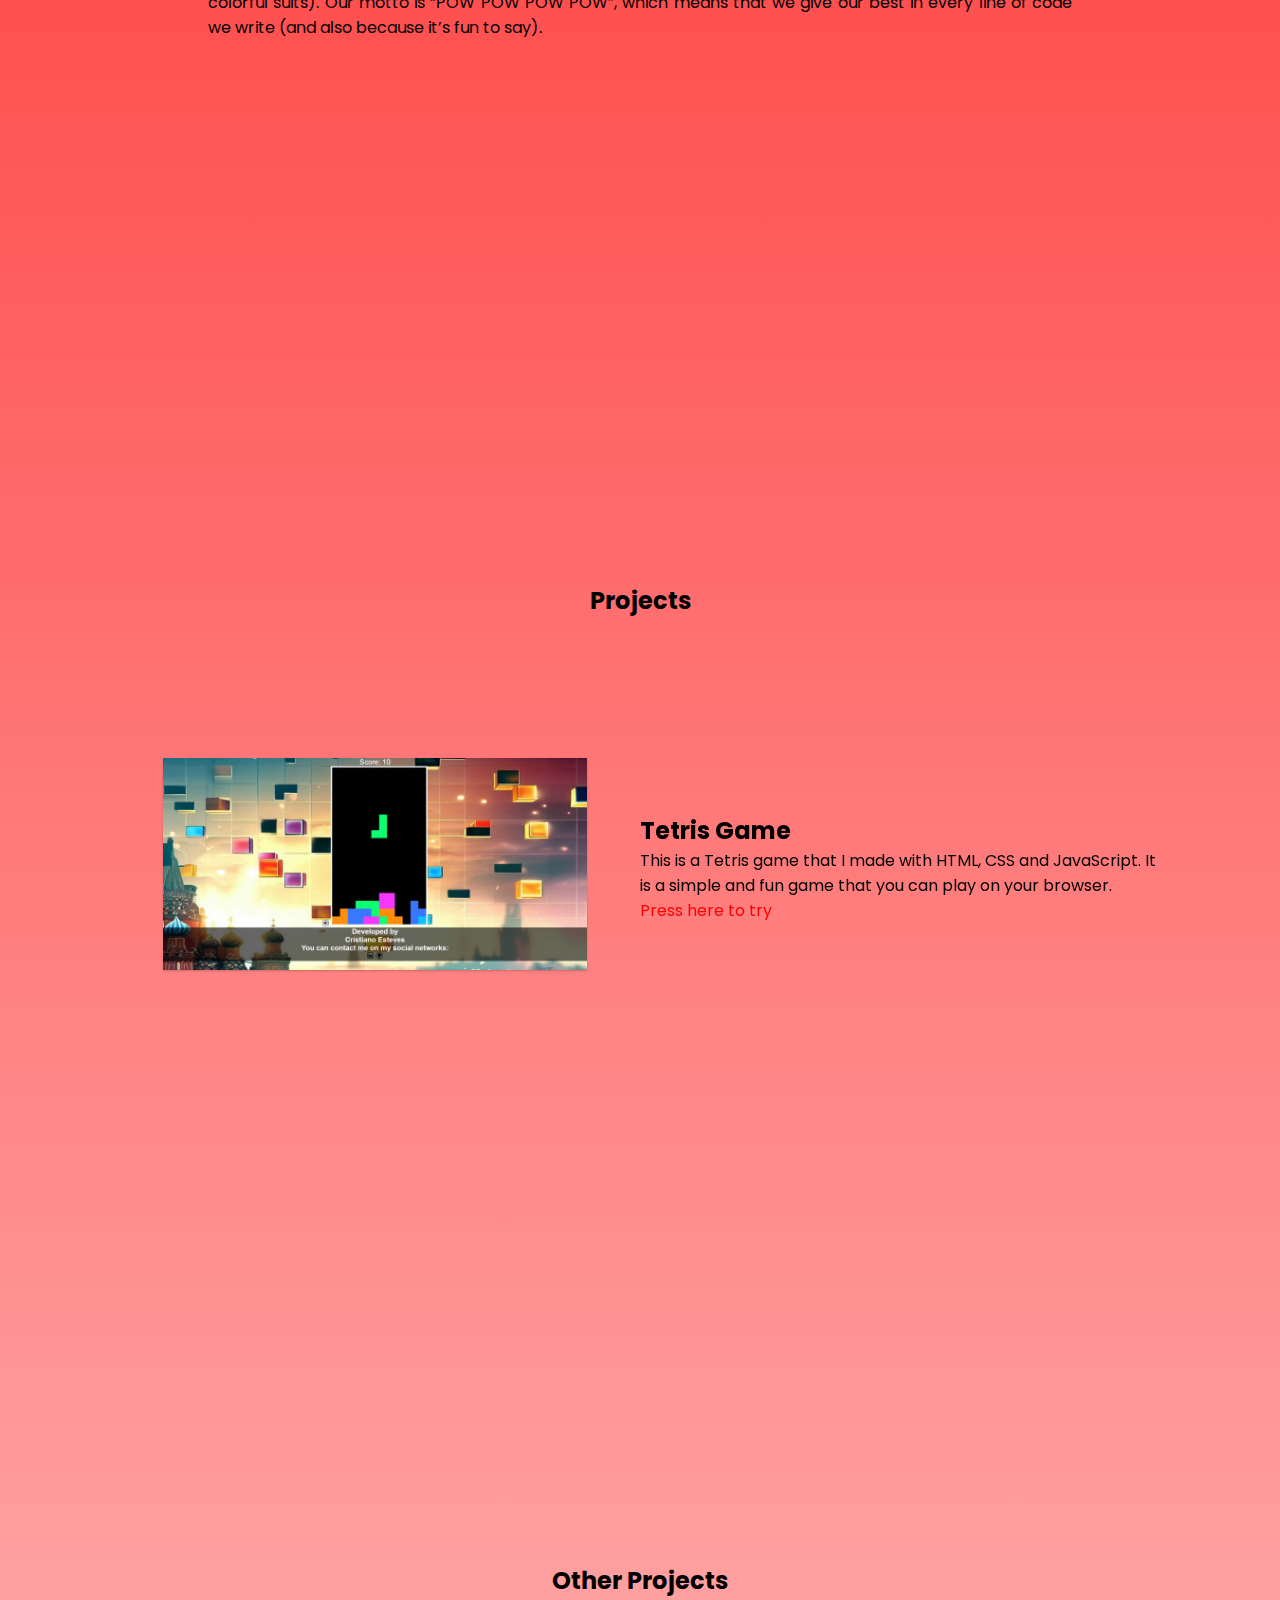
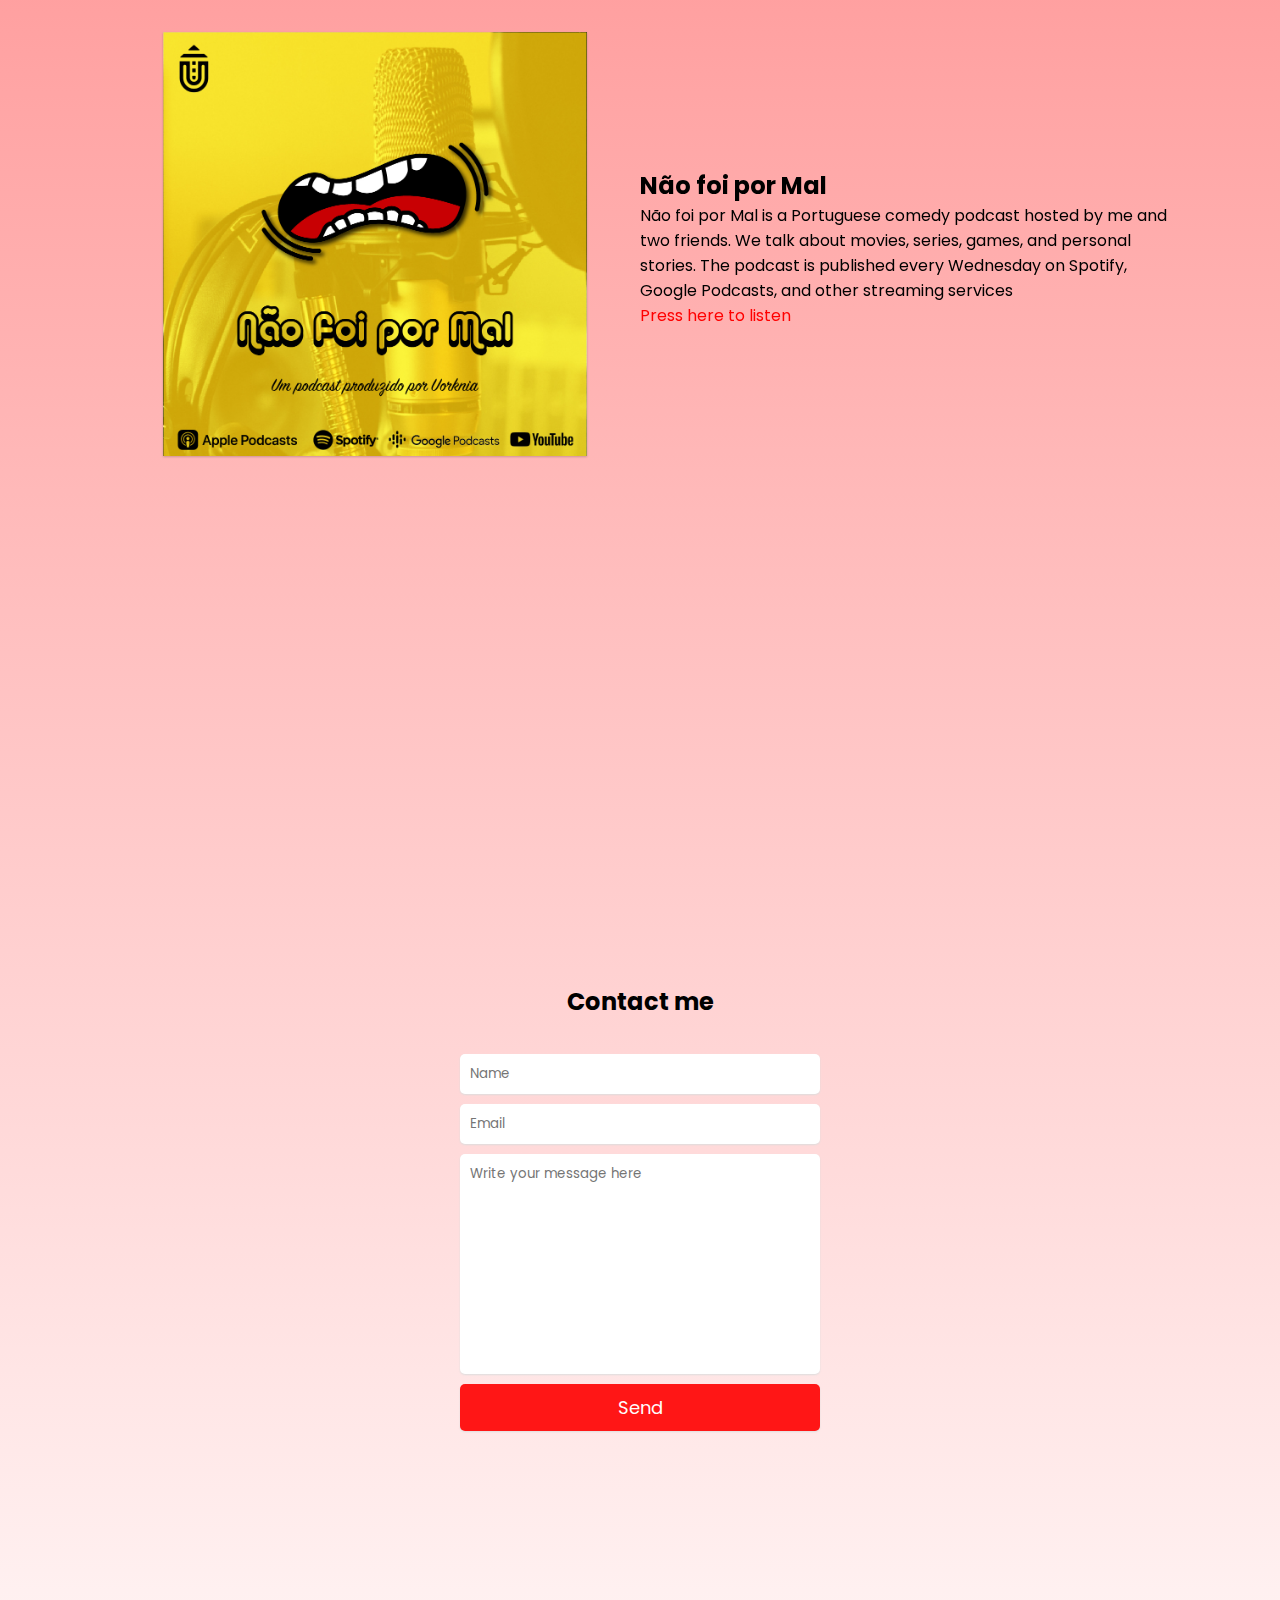
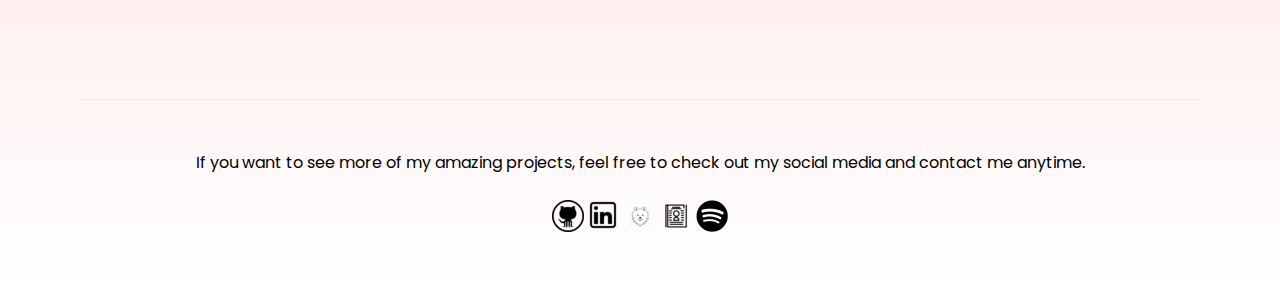
==== commit 9acd0806: "Update index.html" ====
--- a/index.html
+++ b/index.html
@@ -32,7 +32,8 @@
 <section id="home">
       <div class="home-info">
       <!-- Adicione um id para o elemento h2 que contém o seu nome -->
-      <h2 id="nome"></h2>
+        <h2 id="linha1"></h2>
+        <h2 id="linha2"></h2>
       <span class="home-position"> < JUNIOR FULLSTACK DEVELOPER > </span> 
         <span class="home-resume">
           I am an alumnus of the <br><a href="https://www.academiadecodigo.org/" style="color: white;">&lt;Academia de
--- a/style.css
+++ b/style.css
@@ -38,7 +38,7 @@
   display: flex;
   align-items: center;
   justify-content: space-between;
-  padding: 5px 20px;
+  padding: 5px 30px;
   height: 80px;
   position: fixed;
   top: 0;
@@ -65,6 +65,10 @@
   color: black;
 }
 
+a:hover img{
+  transform: scale(1.5); 
+}
+
 /* HOME */
 
 section#home {
@@ -89,7 +93,7 @@
  #nome {
    width: 100%;
    height: auto;
-   font-size: 20px;
+   font-size: 18px;
    color: black;
     overflow: hidden;
     animation: digitar 10s steps(34) forwards;
@@ -126,7 +130,6 @@
     }
  }
  
-
 
 .home-info button {
   border: none;
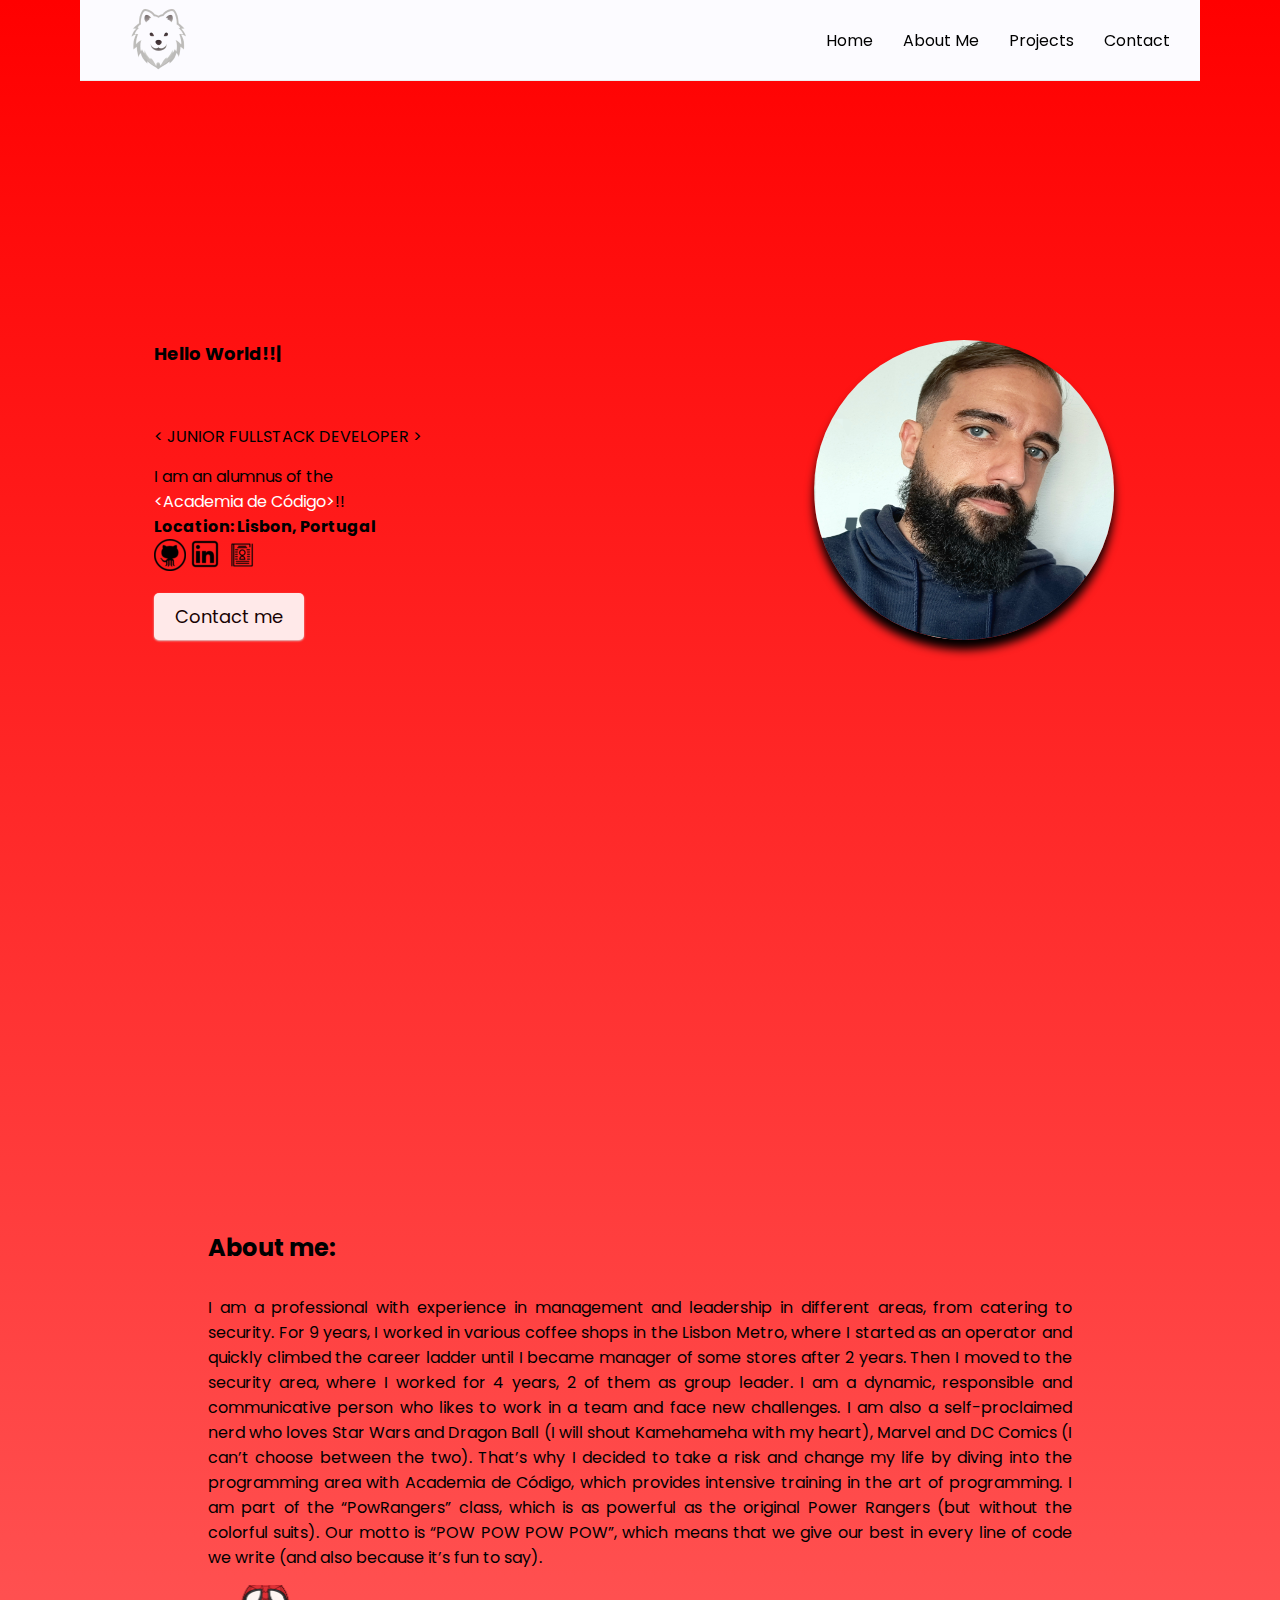
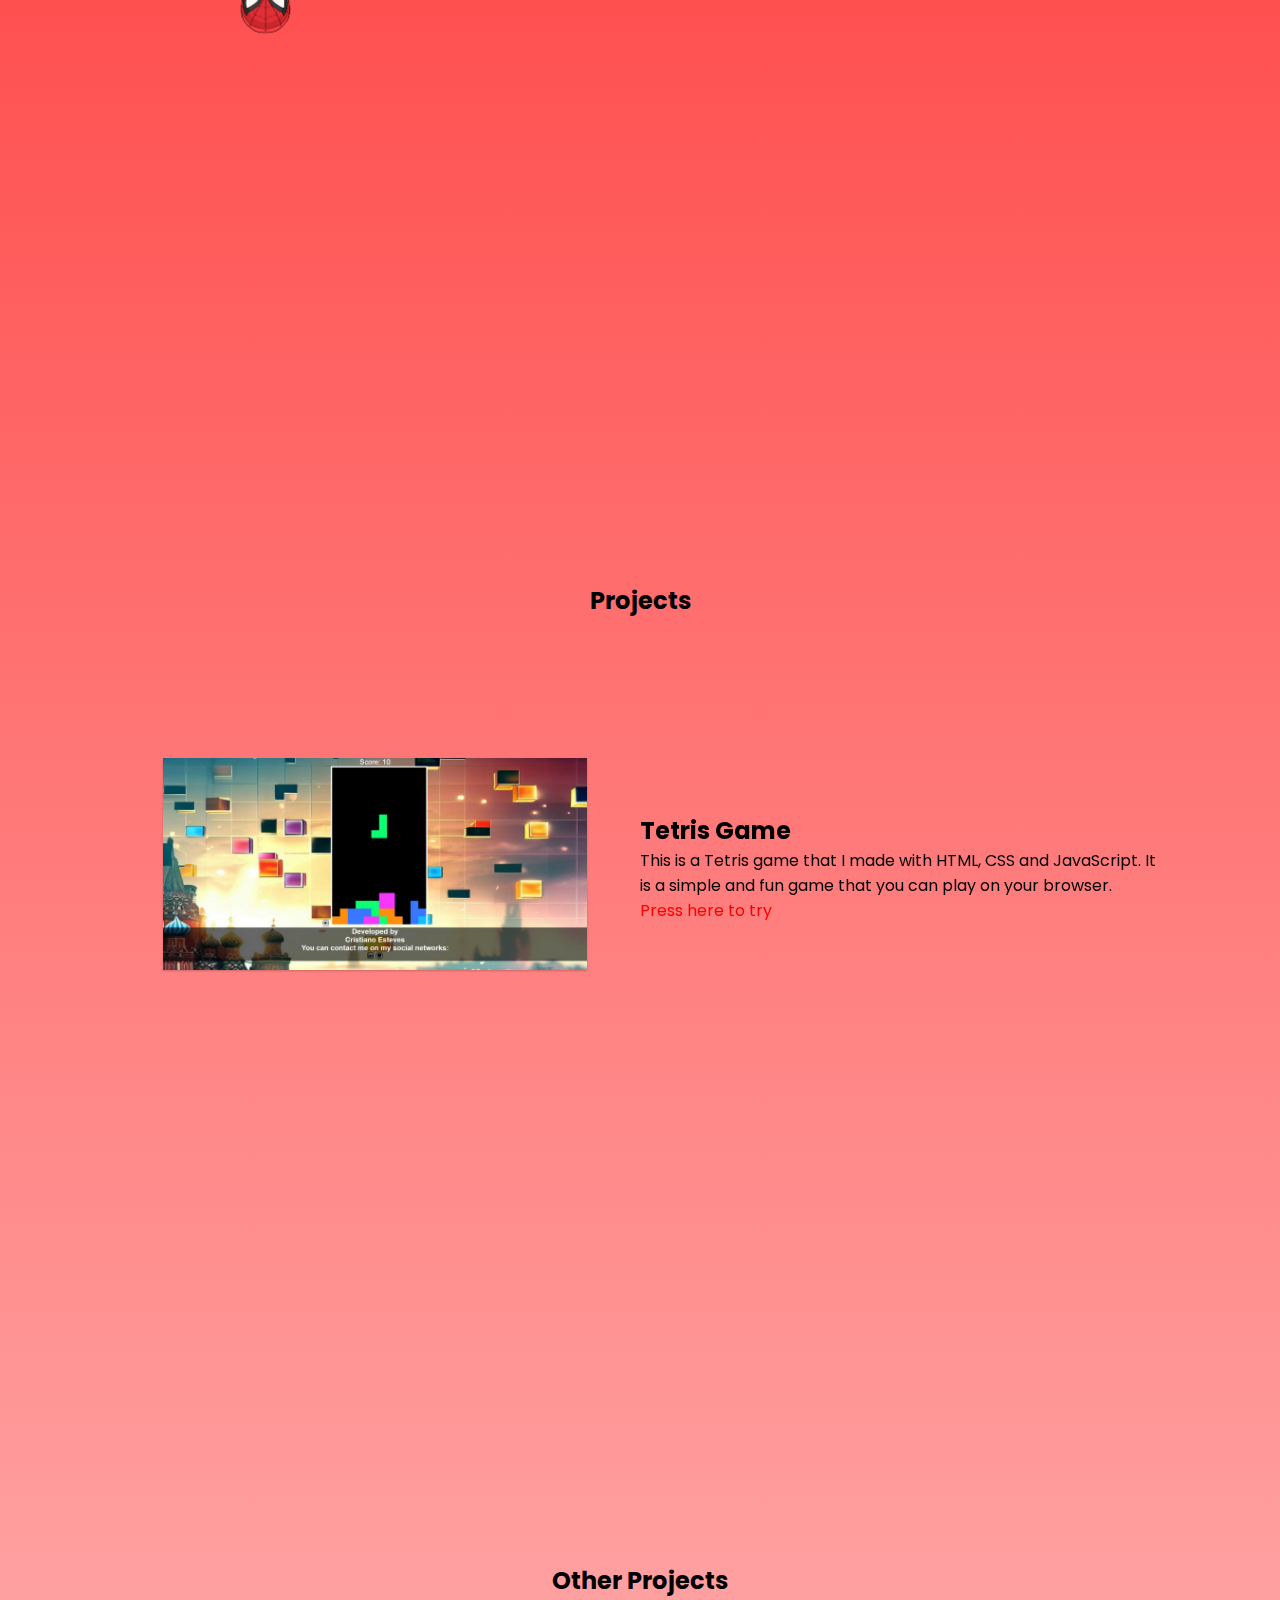
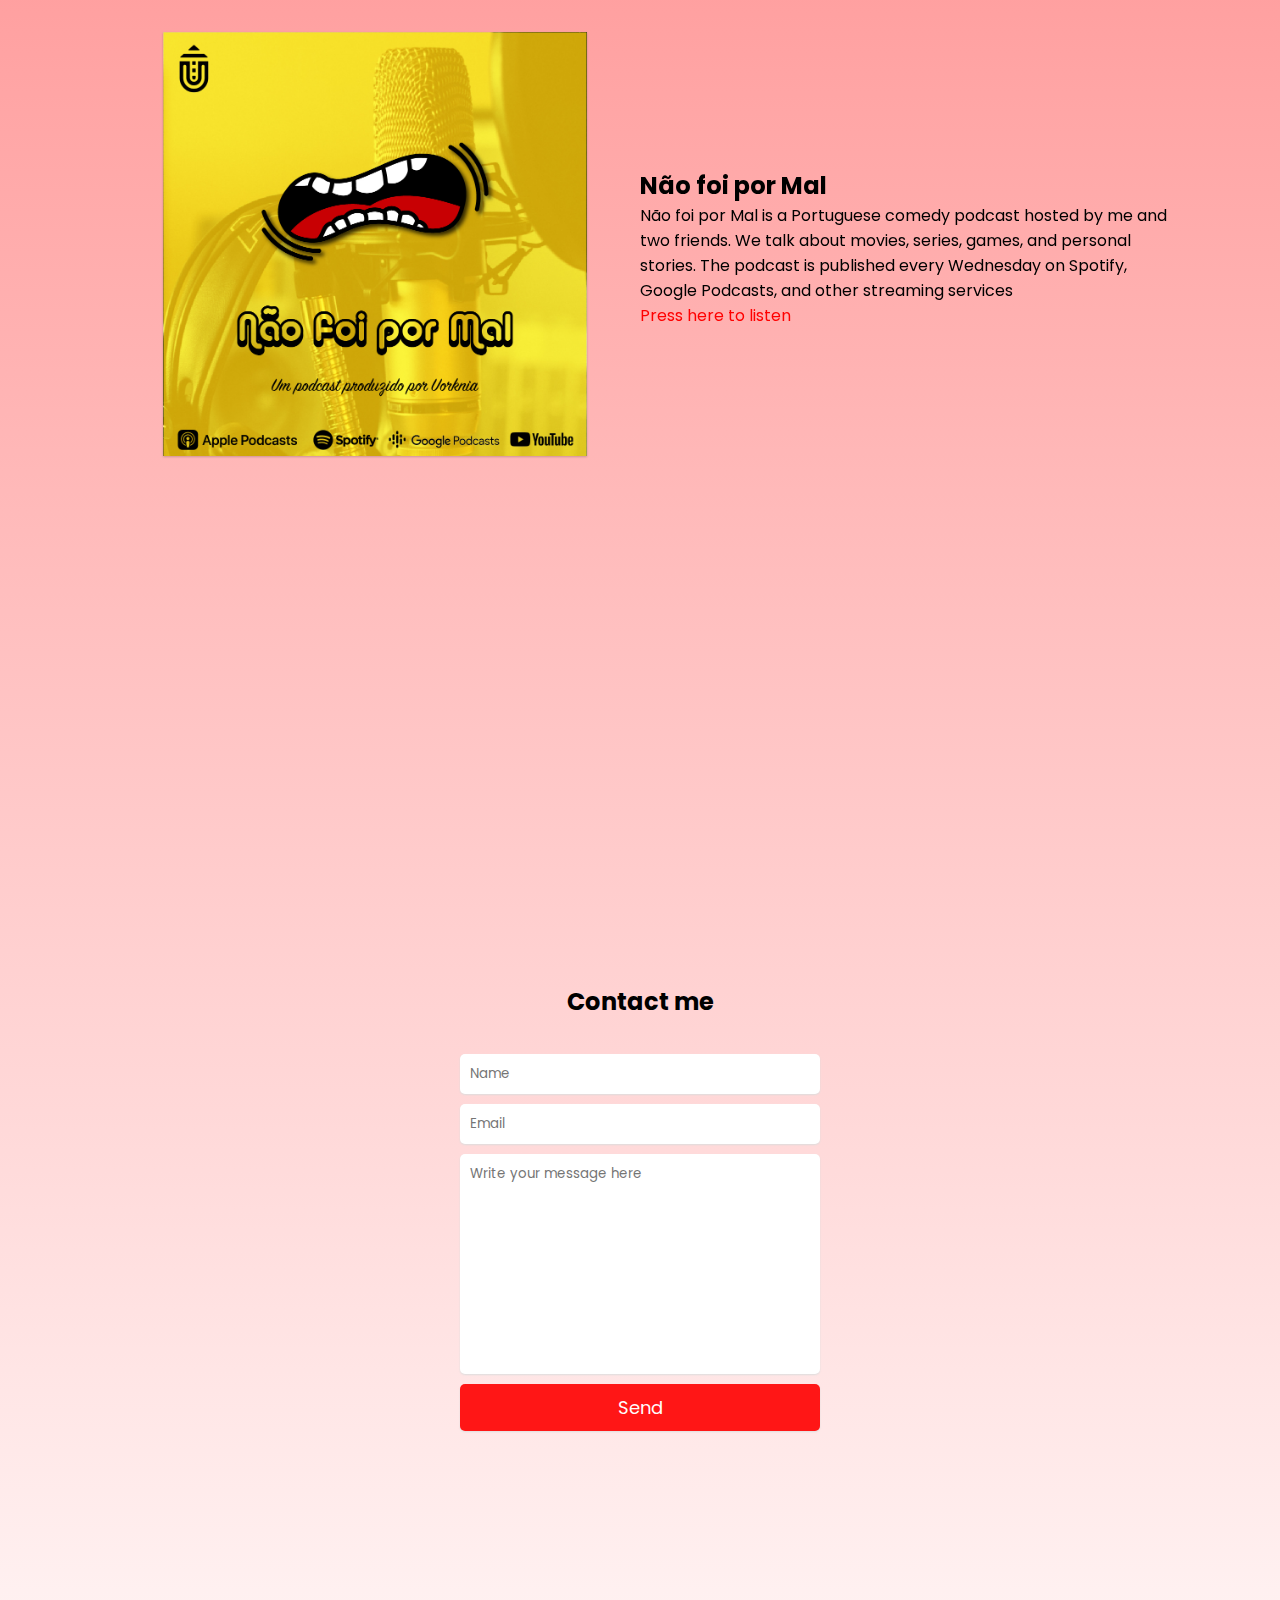
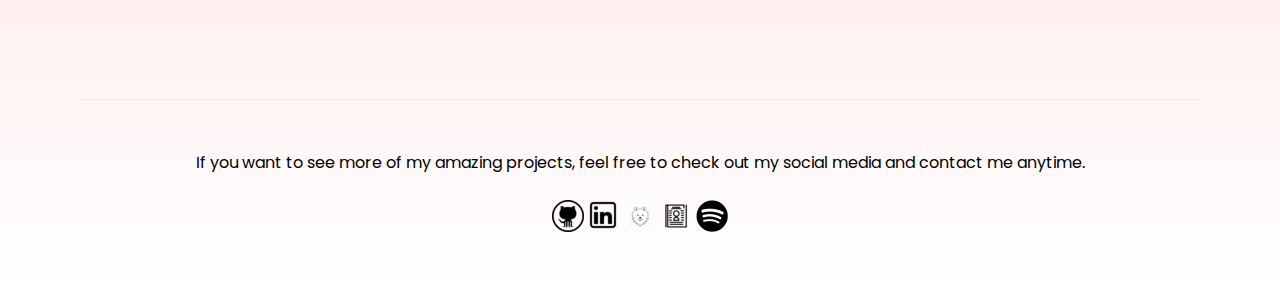
==== commit 52f01b3a: "Update index.html" ====
--- a/index.html
+++ b/index.html
@@ -75,6 +75,9 @@
           suits). Our motto is “POW POW POW POW”, which means that we give our best in every line of code
           we write (and also because it’s fun to say).
         </span>
+        <span class="icons">
+          <img src="resource/spider.gif" width="100px">
+        </span>
       </div>
     </section>
 
--- a/style.css
+++ b/style.css
@@ -90,46 +90,80 @@
 
 /* animação do texto */
  
- #nome {
-   width: 100%;
-   height: auto;
-   font-size: 18px;
-   color: black;
-    overflow: hidden;
-    animation: digitar 10s steps(34) forwards;
- }
- 
- #nome::before {
-    content: "Hello World!! My name is Cristiano ";
-    max-width: 100%;
-    white-space: nowrap;
- }
- 
- #nome::after {
-    content: "|";
-    animation: piscar 1s infinite;
- }
- 
- @keyframes digitar {
-    from {
-      width: 0;
-    }
-
-    to {
-      width: 100%;
-    }
- }
- 
- @keyframes piscar {
-
-    from, to {
+ #linha1 {
+  width: 100%;
+  height: auto;
+  font-size: 18px;
+  color: black;
+  overflow: hidden;
+  animation: digitar 5s steps(13) forwards;
+}
+
+#linha1::before {
+  content: "Hello World!!";
+  max-width: 100%;
+  white-space: nowrap;
+}
+
+#linha1::after {
+  content: "|";
+  animation: piscar 1s;
+  animation-delay: 0s;
+  animation-iteration-count: 1; /* aqui você faz a animação rodar apenas uma vez */
+  animation-fill-mode: forwards;
+}
+
+#linha2 {
+  width: 100%;
+  height: auto;
+  font-size: 18px;
+  color: black;
+  overflow: hidden;
+  animation: digitar 5s steps(21) forwards;
+  animation-delay: 2s; /* aqui você coloca o mesmo tempo da animação do elemento anterior */
+  visibility: hidden; /* aqui você faz o elemento ficar invisível */
+}
+
+#linha2::before {
+  content: "My name is Cristiano";
+  max-width: 100%;
+  white-space: nowrap;
+}
+
+#linha2::after {
+  content: "|"; 
+  animation: piscar 3s infinite;
+}
+
+@keyframes digitar {
+  from {
+    width: 0;
+    visibility: visible; /* aqui você faz o elemento ficar visível quando a animação começar */
+  }
+
+  to {
+    width: 100%;
+    visibility: visible; /* aqui você mantém o elemento visível quando a animação terminar */
+  }
+}
+
+
+@keyframes piscar {
+  
+  from, to {
       opacity: 1;
-    }
-    50% {
+      content: "|"; /* aqui você mantém a " | " visível */
+  }
+  50% {
       opacity: 0;
-    }
- }
- 
+      content: "|"; /* aqui você mantém a " | " visível */
+  }
+  100% {
+      opacity: 1;
+      content: ""; /* aqui você mantém a " | " visível */
+  }
+  }
+
 
 .home-info button {
   border: none;
@@ -141,9 +175,10 @@
   cursor: pointer;
   opacity: 0.9;
   border-radius: 5px;
-}
-
-.home-info button a{
+  animation: pulse 3s infinite;
+}
+
+.home-info button a {
   color: rgb(0, 0, 0);
 }
 
@@ -165,7 +200,6 @@
   box-shadow: 0 10px 10px;
   border-radius: 50%;
 }
-
 
 section#aboutme {
   height: calc(100vh + 80px);
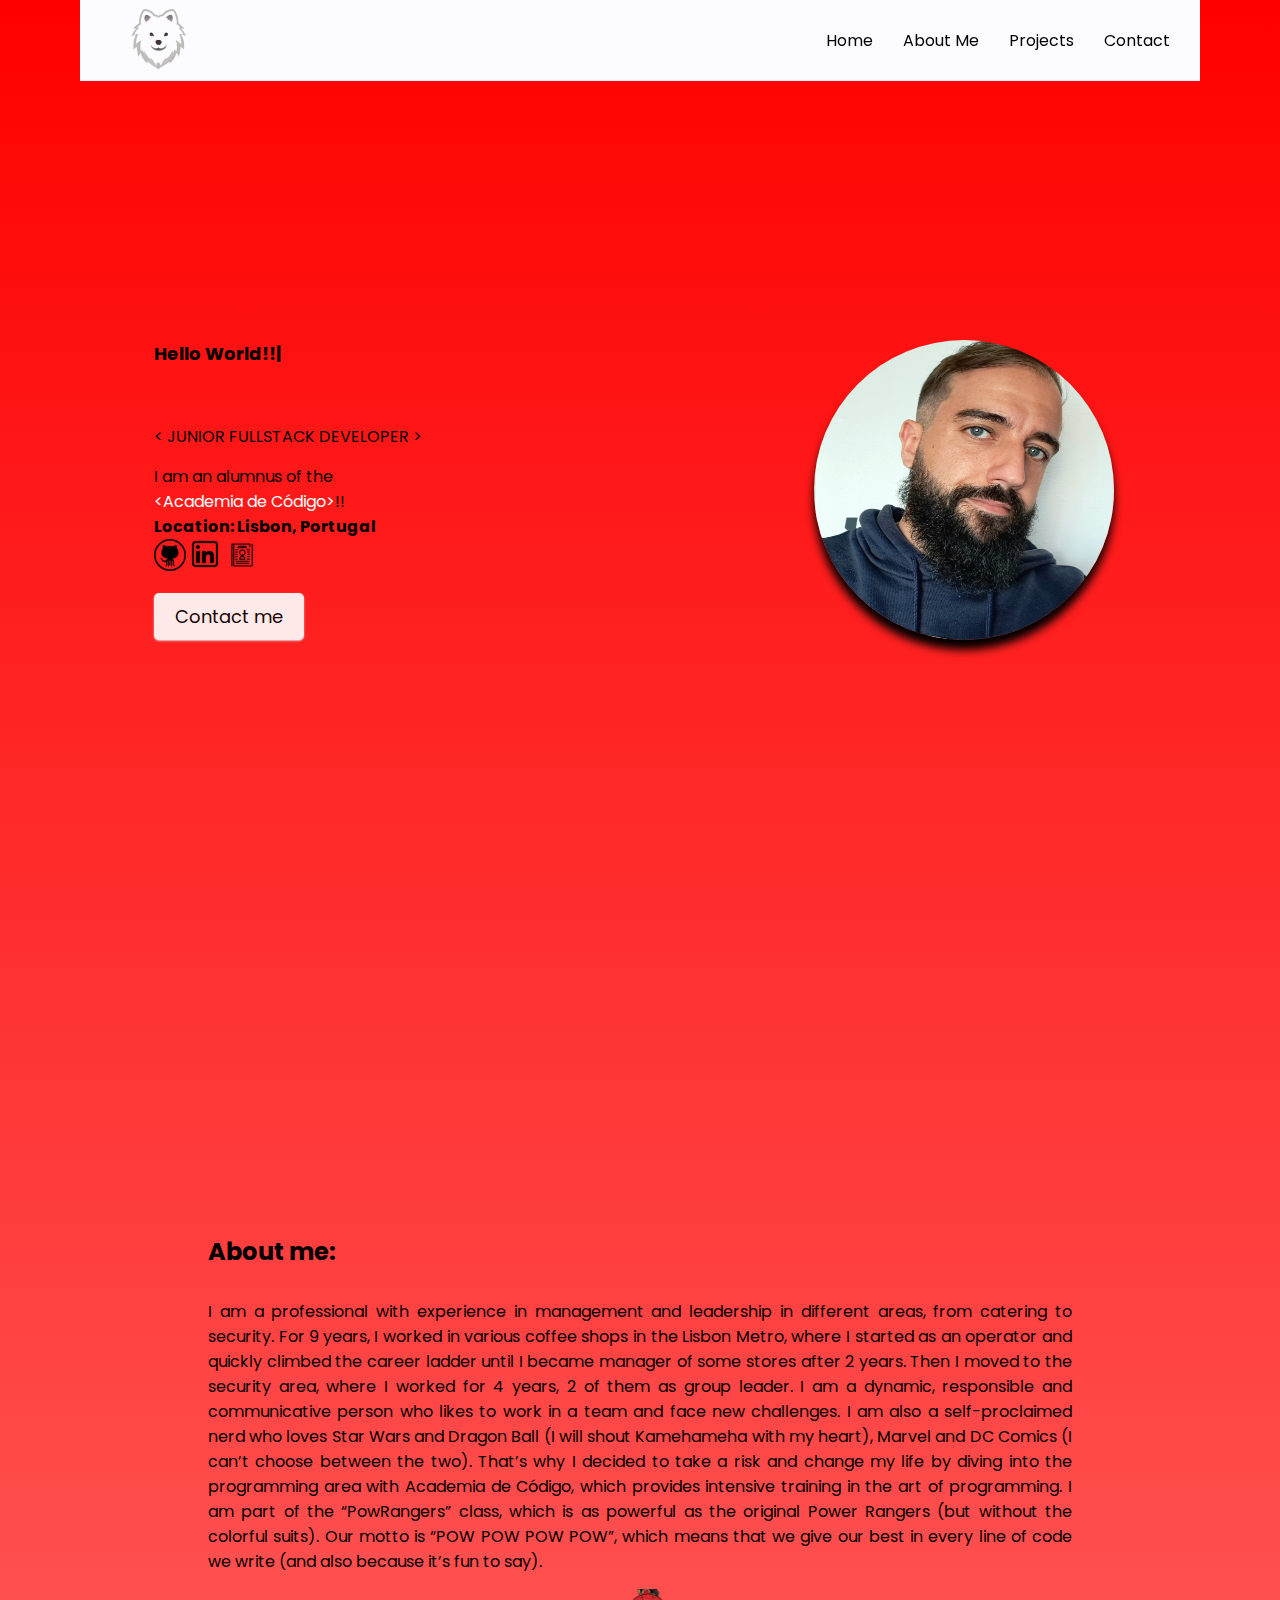
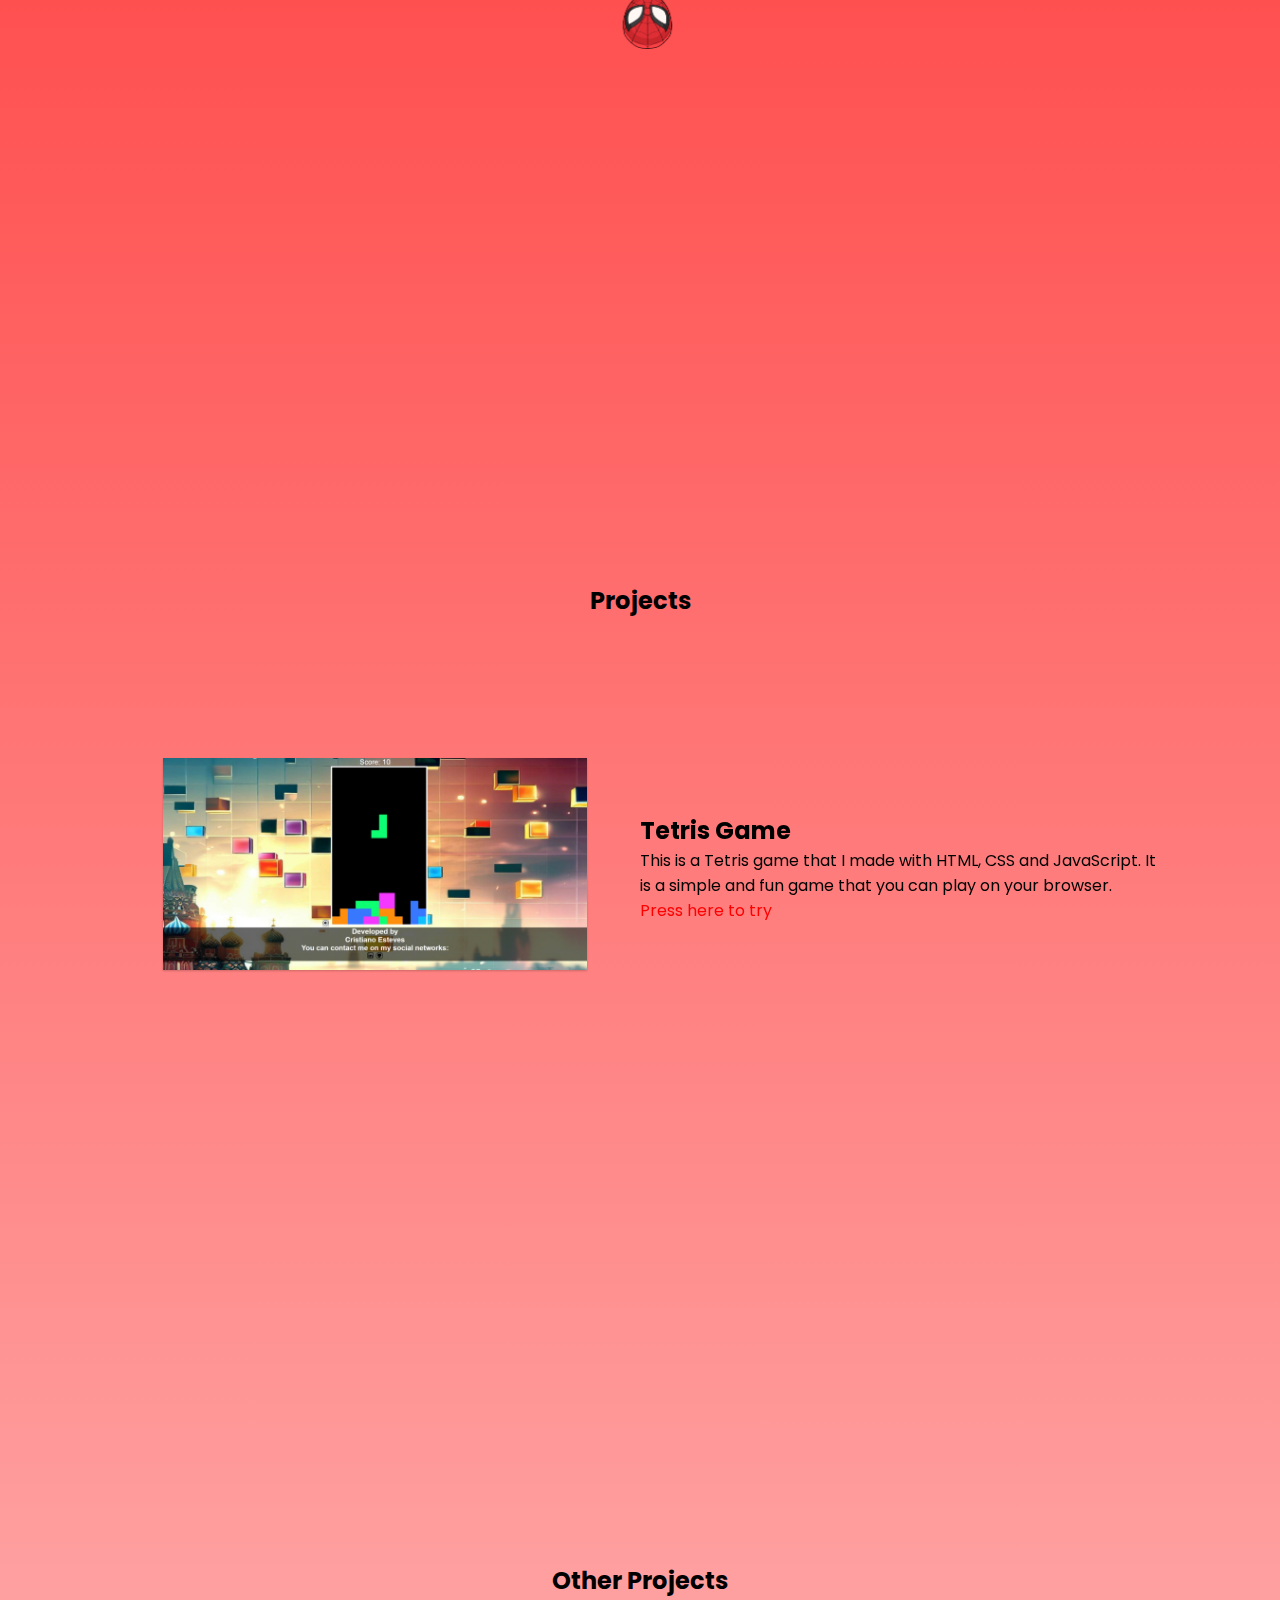
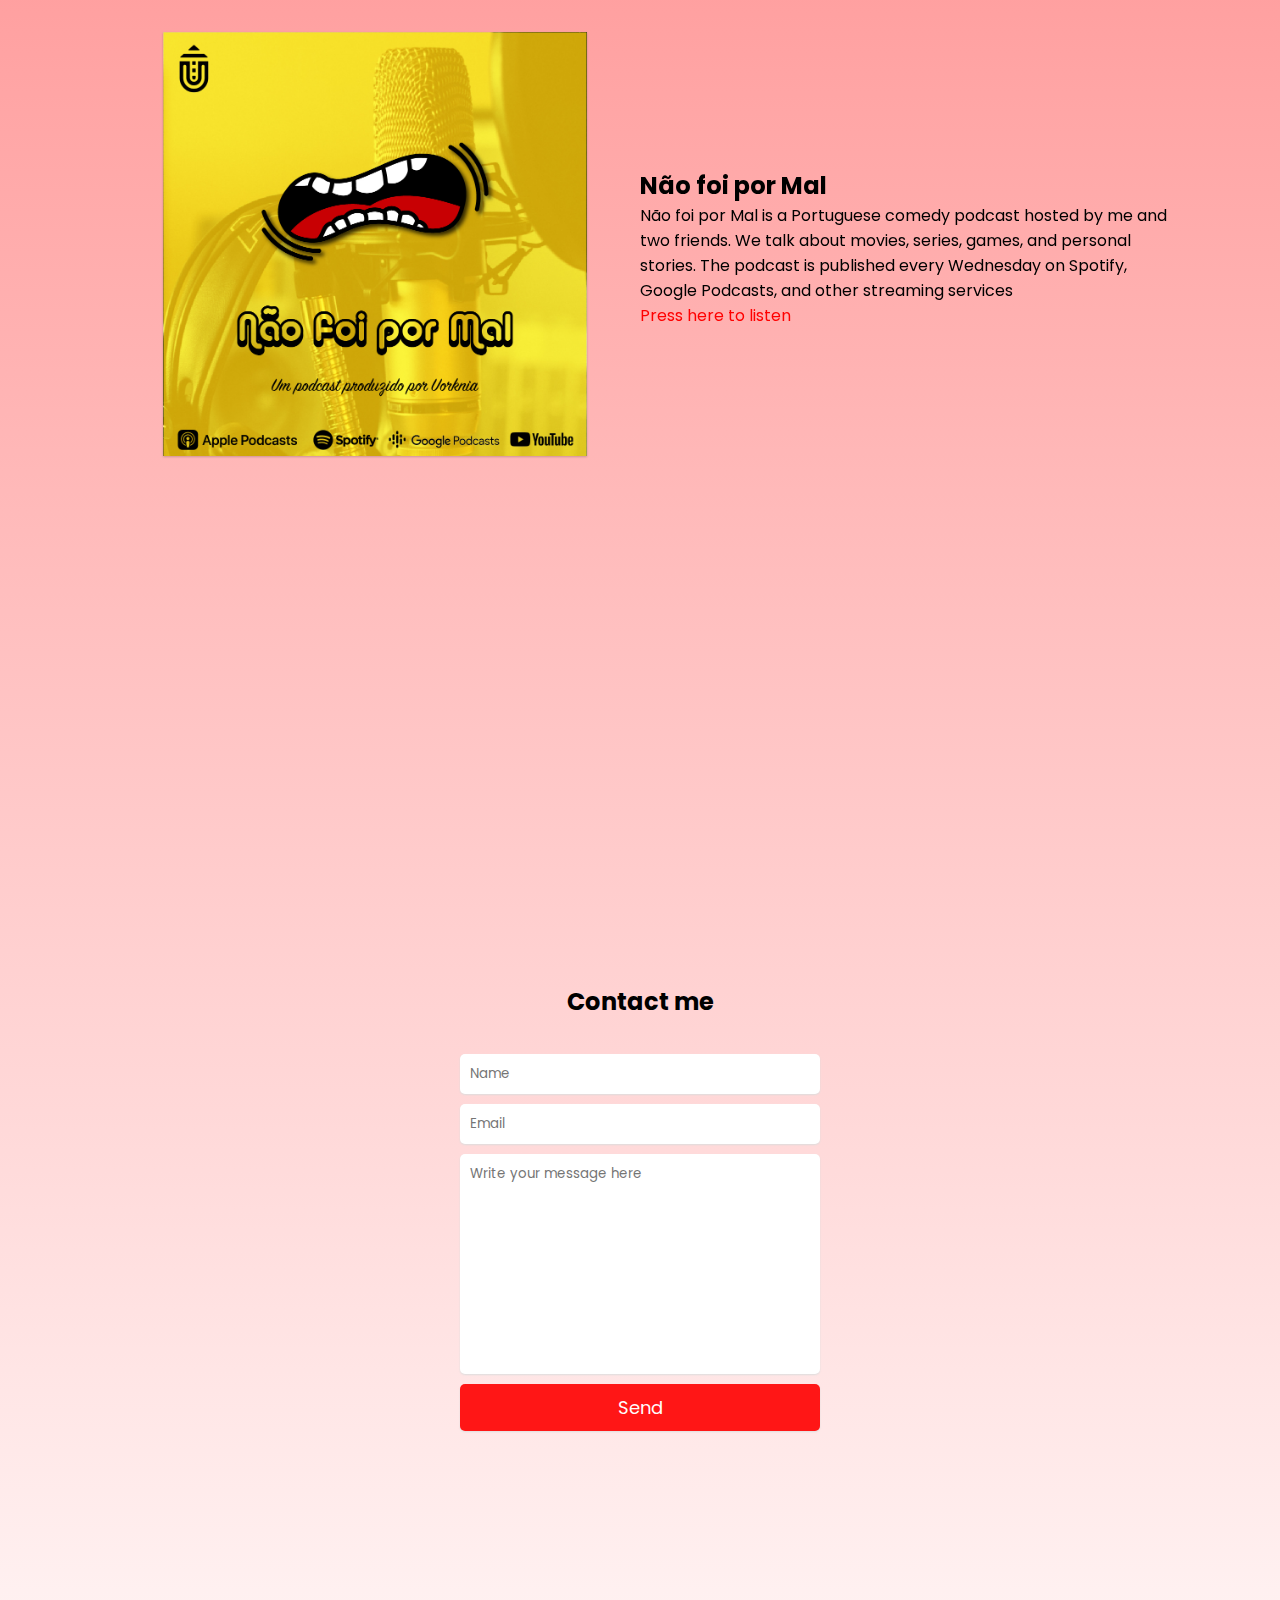
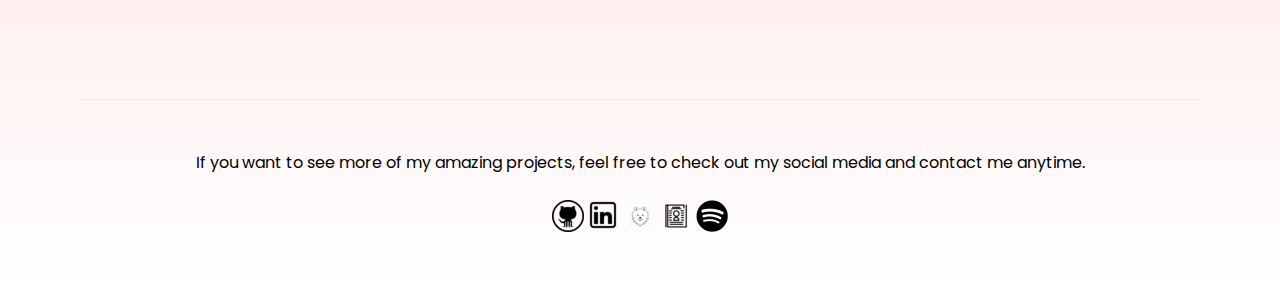
==== commit 4c14eb39: "Update index.html" ====
--- a/index.html
+++ b/index.html
@@ -152,7 +152,6 @@
       </div>
     </section>
 
-
     <!-- Other Projects-->
 
     <section id="projects">
--- a/style.css
+++ b/style.css
@@ -218,6 +218,12 @@
   text-align: justify;
 }
 
+span.icons {
+  display: flex;
+  align-items: center;
+  justify-content: center;
+}
+
 /* PROJECTS */
 
 section#projects {
@@ -363,4 +369,10 @@
   .project-info {
     width: 80%;
   }
-}
+  
+  span.icons img {
+    max-width: 80%;
+    max-height: 80%;
+  }
+
+}
